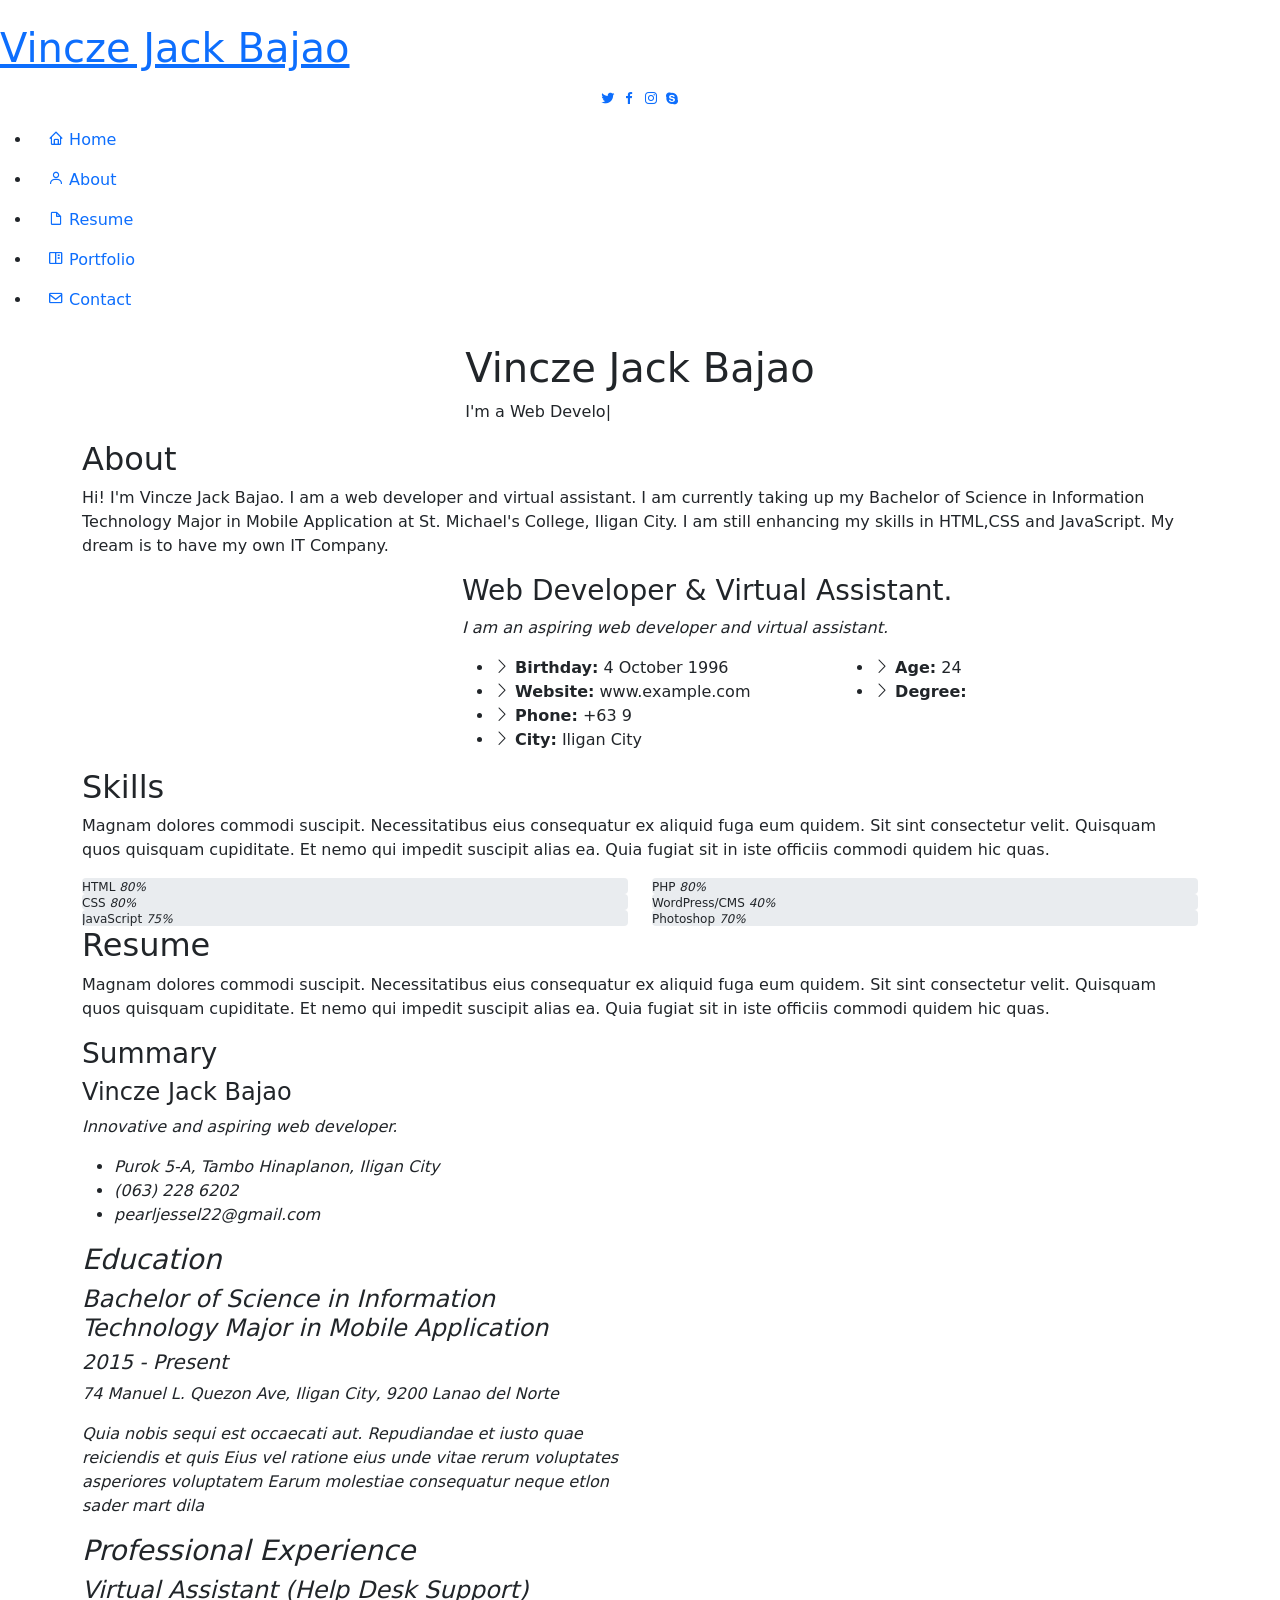
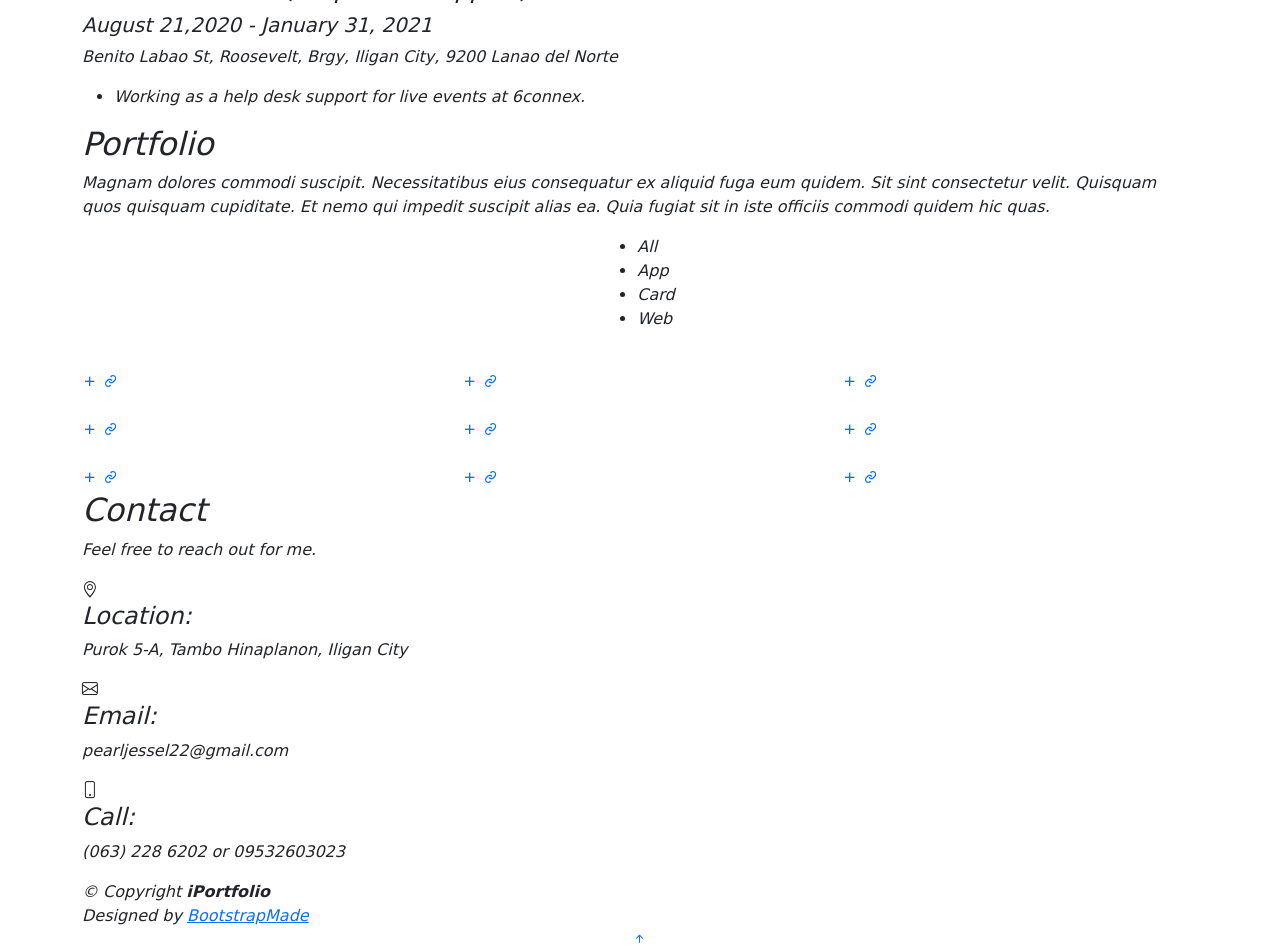
==== index.html @ 60248da9 "portfolio" ====
<!DOCTYPE html>
<html lang="en">

<head>
  <meta charset="utf-8">
  <meta content="width=device-width, initial-scale=1.0" name="viewport">

  <title>iPortfolio Bootstrap Template - Index</title>
  <meta content="" name="description">
  <meta content="" name="keywords">

  <!-- Favicons -->
  <link href="assets/img/favicon.png" rel="icon">
  <link href="assets/img/apple-touch-icon.png" rel="apple-touch-icon">

  <!-- Google Fonts -->
  <link href="https://fonts.googleapis.com/css?family=Open+Sans:300,300i,400,400i,600,600i,700,700i|Raleway:300,300i,400,400i,500,500i,600,600i,700,700i|Poppins:300,300i,400,400i,500,500i,600,600i,700,700i" rel="stylesheet">

  <!-- Vendor CSS Files -->
  <link href="assets/vendor/aos/aos.css" rel="stylesheet">
  <link href="assets/vendor/bootstrap/css/bootstrap.min.css" rel="stylesheet">
  <link href="assets/vendor/bootstrap-icons/bootstrap-icons.css" rel="stylesheet">
  <link href="assets/vendor/boxicons/css/boxicons.min.css" rel="stylesheet">
  <link href="assets/vendor/glightbox/css/glightbox.min.css" rel="stylesheet">
  <link href="assets/vendor/swiper/swiper-bundle.min.css" rel="stylesheet">

  <!-- Template Main CSS File -->
  <link href="assets/css/style.css" rel="stylesheet">

  <!-- =======================================================
  * Template Name: iPortfolio - v3.3.0
  * Template URL: https://bootstrapmade.com/iportfolio-bootstrap-portfolio-websites-template/
  * Author: BootstrapMade.com
  * License: https://bootstrapmade.com/license/
  ======================================================== -->
</head>

<body>

  <!-- ======= Mobile nav toggle button ======= -->
  <i class="bi bi-list mobile-nav-toggle d-xl-none"></i>

  <!-- ======= Header ======= -->
  <header id="header">
    <div class="d-flex flex-column">

      <div class="profile">
        <img src="assets/img/profile-img1.png" alt="" class="img-fluid rounded-circle">
        <h1 class="text-light"><a href="index.html">Vincze Jack Bajao</a></h1>
        <div class="social-links mt-3 text-center">
          <a href="#" class="twitter"><i class="bx bxl-twitter"></i></a>
          <a href="#" class="facebook"><i class="bx bxl-facebook"></i></a>
          <a href="#" class="instagram"><i class="bx bxl-instagram"></i></a>
          <a href="#" class="google-plus"><i class="bx bxl-skype"></i></a>
        </div>
      </div>

      <nav id="navbar" class="nav-menu navbar">
        <ul>
          <li><a href="#hero" class="nav-link scrollto active"><i class="bx bx-home"></i> <span>Home</span></a></li>
          <li><a href="#about" class="nav-link scrollto"><i class="bx bx-user"></i> <span>About</span></a></li>
          <li><a href="#resume" class="nav-link scrollto"><i class="bx bx-file-blank"></i> <span>Resume</span></a></li>
          <li><a href="#portfolio" class="nav-link scrollto"><i class="bx bx-book-content"></i> <span>Portfolio</span></a></li>
          <li><a href="#contact" class="nav-link scrollto"><i class="bx bx-envelope"></i> <span>Contact</span></a></li>
        </ul>
      </nav><!-- .nav-menu -->
    </div>
  </header><!-- End Header -->

  <!-- ======= Hero Section ======= -->
  <section id="hero" class="d-flex flex-column justify-content-center align-items-center">
    <div class="hero-container" data-aos="fade-in">
      <h1>Vincze Jack Bajao</h1>
      <p>I'm a <span class="typed" data-typed-items="Web Developer, Virtual Assistant"></span></p>
    </div>
  </section><!-- End Hero -->

  <main id="main">

    <!-- ======= About Section ======= -->
    <section id="about" class="about">
      <div class="container">

        <div class="section-title">
          <h2>About</h2>
          <p> Hi! I'm Vincze Jack Bajao. I am a web developer and virtual assistant. I am currently taking up my Bachelor of Science in Information Technology Major in Mobile Application at St. Michael's College, Iligan City. I am still enhancing my skills in HTML,CSS and JavaScript. My dream is to have my own IT Company.</p>
        </div>

        <div class="row">
          <div class="col-lg-4" data-aos="fade-right">
            <img src="assets/img/profile-img.jpg" class="img-fluid" alt="">
          </div>
          <div class="col-lg-8 pt-4 pt-lg-0 content" data-aos="fade-left">
            <h3>Web Developer &amp; Virtual Assistant.</h3>
            <p class="fst-italic">
              I am an aspiring web developer and virtual assistant.
            </p>
            <div class="row">
              <div class="col-lg-6">
                <ul>
                  <li><i class="bi bi-chevron-right"></i> <strong>Birthday:</strong> <span>4 October 1996</span></li>
                  <li><i class="bi bi-chevron-right"></i> <strong>Website:</strong> <span>www.example.com</span></li>
                  <li><i class="bi bi-chevron-right"></i> <strong>Phone:</strong> <span>+63 9</span></li>
                  <li><i class="bi bi-chevron-right"></i> <strong>City:</strong> <span>Iligan City</span></li>
                </ul>
              </div>
              <div class="col-lg-6">
                <ul>
                  <li><i class="bi bi-chevron-right"></i> <strong>Age:</strong> <span>24</span></li>
                  <li><i class="bi bi-chevron-right"></i> <strong>Degree:</strong> <span></span></li>
                </ul>
              </div>
        </div>

      </div>
    </section><!-- End About Section -->

    <!-- ======= Skills Section ======= -->
    <section id="skills" class="skills section-bg">
      <div class="container">

        <div class="section-title">
          <h2>Skills</h2>
          <p>Magnam dolores commodi suscipit. Necessitatibus eius consequatur ex aliquid fuga eum quidem. Sit sint consectetur velit. Quisquam quos quisquam cupiditate. Et nemo qui impedit suscipit alias ea. Quia fugiat sit in iste officiis commodi quidem hic quas.</p>
        </div>

        <div class="row skills-content">

          <div class="col-lg-6" data-aos="fade-up">

            <div class="progress">
              <span class="skill">HTML <i class="val">80%</i></span>
              <div class="progress-bar-wrap">
                <div class="progress-bar" role="progressbar" aria-valuenow="80" aria-valuemin="0" aria-valuemax="100"></div>
              </div>
            </div>

            <div class="progress">
              <span class="skill">CSS <i class="val">80%</i></span>
              <div class="progress-bar-wrap">
                <div class="progress-bar" role="progressbar" aria-valuenow="80" aria-valuemin="0" aria-valuemax="100"></div>
              </div>
            </div>

            <div class="progress">
              <span class="skill">JavaScript <i class="val">75%</i></span>
              <div class="progress-bar-wrap">
                <div class="progress-bar" role="progressbar" aria-valuenow="75" aria-valuemin="0" aria-valuemax="100"></div>
              </div>
            </div>

          </div>

          <div class="col-lg-6" data-aos="fade-up" data-aos-delay="100">

            <div class="progress">
              <span class="skill">PHP <i class="val">80%</i></span>
              <div class="progress-bar-wrap">
                <div class="progress-bar" role="progressbar" aria-valuenow="80" aria-valuemin="0" aria-valuemax="100"></div>
              </div>
            </div>

            <div class="progress">
              <span class="skill">WordPress/CMS <i class="val">40%</i></span>
              <div class="progress-bar-wrap">
                <div class="progress-bar" role="progressbar" aria-valuenow="40" aria-valuemin="0" aria-valuemax="100"></div>
              </div>
            </div>

            <div class="progress">
              <span class="skill">Photoshop <i class="val">70%</i></span>
              <div class="progress-bar-wrap">
                <div class="progress-bar" role="progressbar" aria-valuenow="70" aria-valuemin="0" aria-valuemax="100"></div>
              </div>
            </div>

          </div>

        </div>

      </div>
    </section><!-- End Skills Section -->

    <!-- ======= Resume Section ======= -->
    <section id="resume" class="resume">
      <div class="container">

        <div class="section-title">
          <h2>Resume</h2>
          <p>Magnam dolores commodi suscipit. Necessitatibus eius consequatur ex aliquid fuga eum quidem. Sit sint consectetur velit. Quisquam quos quisquam cupiditate. Et nemo qui impedit suscipit alias ea. Quia fugiat sit in iste officiis commodi quidem hic quas.</p>
        </div>

        <div class="row">
          <div class="col-lg-6" data-aos="fade-up">
            <h3 class="resume-title">Summary</h3>
            <div class="resume-item pb-0">
              <h4>Vincze Jack Bajao</h4>
              <p><em>Innovative and aspiring web developer.</p>
              <ul>
                <li>Purok 5-A, Tambo Hinaplanon, Iligan City</li>
                <li>(063) 228 6202</li>
                <li>pearljessel22@gmail.com</li>
              </ul>
            </div>

            <h3 class="resume-title">Education</h3>
            <div class="resume-item">
              <h4>Bachelor of Science in Information Technology Major in Mobile Application</h4>
              <h5>2015 - Present</h5>
              <p><em>74 Manuel L. Quezon Ave, Iligan City, 9200 Lanao del Norte</em></p>
              <p>Quia nobis sequi est occaecati aut. Repudiandae et iusto quae reiciendis et quis Eius vel ratione eius unde vitae rerum voluptates asperiores voluptatem Earum molestiae consequatur neque etlon sader mart dila</p>
            </div>
          </div>
          <div class="col-lg-6" data-aos="fade-up" data-aos-delay="100">
            <h3 class="resume-title">Professional Experience</h3>
            <div class="resume-item">
              <h4>Virtual Assistant (Help Desk Support)</h4>
              <h5>August 21,2020 - January 31, 2021</h5>
              <p><em>Benito Labao St, Roosevelt, Brgy, Iligan City, 9200 Lanao del Norte</em></p>
              <ul>
                <li>Working as a help desk support for live events at 6connex.</li>
                
              </ul>
            </div>
          </div>
        </div>

      </div>
    </section><!-- End Resume Section -->

    <!-- ======= Portfolio Section ======= -->
    <section id="portfolio" class="portfolio section-bg">
      <div class="container">

        <div class="section-title">
          <h2>Portfolio</h2>
          <p>Magnam dolores commodi suscipit. Necessitatibus eius consequatur ex aliquid fuga eum quidem. Sit sint consectetur velit. Quisquam quos quisquam cupiditate. Et nemo qui impedit suscipit alias ea. Quia fugiat sit in iste officiis commodi quidem hic quas.</p>
        </div>

        <div class="row" data-aos="fade-up">
          <div class="col-lg-12 d-flex justify-content-center">
            <ul id="portfolio-flters">
              <li data-filter="*" class="filter-active">All</li>
              <li data-filter=".filter-app">App</li>
              <li data-filter=".filter-card">Card</li>
              <li data-filter=".filter-web">Web</li>
            </ul>
          </div>
        </div>

        <div class="row portfolio-container" data-aos="fade-up" data-aos-delay="100">

          <div class="col-lg-4 col-md-6 portfolio-item filter-app">
            <div class="portfolio-wrap">
              <img src="assets/img/portfolio/portfolio-1.jpg" class="img-fluid" alt="">
              <div class="portfolio-links">
                <a href="assets/img/portfolio/portfolio-1.jpg" data-gallery="portfolioGallery" class="portfolio-lightbox" title="App 1"><i class="bx bx-plus"></i></a>
                <a href="portfolio-details.html" title="More Details"><i class="bx bx-link"></i></a>
              </div>
            </div>
          </div>

          <div class="col-lg-4 col-md-6 portfolio-item filter-web">
            <div class="portfolio-wrap">
              <img src="assets/img/portfolio/portfolio-2.jpg" class="img-fluid" alt="">
              <div class="portfolio-links">
                <a href="assets/img/portfolio/portfolio-2.jpg" data-gallery="portfolioGallery" class="portfolio-lightbox" title="Web 3"><i class="bx bx-plus"></i></a>
                <a href="portfolio-details.html" title="More Details"><i class="bx bx-link"></i></a>
              </div>
            </div>
          </div>

          <div class="col-lg-4 col-md-6 portfolio-item filter-app">
            <div class="portfolio-wrap">
              <img src="assets/img/portfolio/portfolio-3.jpg" class="img-fluid" alt="">
              <div class="portfolio-links">
                <a href="assets/img/portfolio/portfolio-3.jpg" data-gallery="portfolioGallery" class="portfolio-lightbox" title="App 2"><i class="bx bx-plus"></i></a>
                <a href="portfolio-details.html" title="More Details"><i class="bx bx-link"></i></a>
              </div>
            </div>
          </div>

          <div class="col-lg-4 col-md-6 portfolio-item filter-card">
            <div class="portfolio-wrap">
              <img src="assets/img/portfolio/portfolio-4.jpg" class="img-fluid" alt="">
              <div class="portfolio-links">
                <a href="assets/img/portfolio/portfolio-4.jpg" data-gallery="portfolioGallery" class="portfolio-lightbox" title="Card 2"><i class="bx bx-plus"></i></a>
                <a href="portfolio-details.html" title="More Details"><i class="bx bx-link"></i></a>
              </div>
            </div>
          </div>

          <div class="col-lg-4 col-md-6 portfolio-item filter-web">
            <div class="portfolio-wrap">
              <img src="assets/img/portfolio/portfolio-5.jpg" class="img-fluid" alt="">
              <div class="portfolio-links">
                <a href="assets/img/portfolio/portfolio-5.jpg" data-gallery="portfolioGallery" class="portfolio-lightbox" title="Web 2"><i class="bx bx-plus"></i></a>
                <a href="portfolio-details.html" title="More Details"><i class="bx bx-link"></i></a>
              </div>
            </div>
          </div>

          <div class="col-lg-4 col-md-6 portfolio-item filter-app">
            <div class="portfolio-wrap">
              <img src="assets/img/portfolio/portfolio-6.jpg" class="img-fluid" alt="">
              <div class="portfolio-links">
                <a href="assets/img/portfolio/portfolio-6.jpg" data-gallery="portfolioGallery" class="portfolio-lightbox" title="App 3"><i class="bx bx-plus"></i></a>
                <a href="portfolio-details.html" title="More Details"><i class="bx bx-link"></i></a>
              </div>
            </div>
          </div>

          <div class="col-lg-4 col-md-6 portfolio-item filter-card">
            <div class="portfolio-wrap">
              <img src="assets/img/portfolio/portfolio-7.jpg" class="img-fluid" alt="">
              <div class="portfolio-links">
                <a href="assets/img/portfolio/portfolio-7.jpg" data-gallery="portfolioGallery" class="portfolio-lightbox" title="Card 1"><i class="bx bx-plus"></i></a>
                <a href="portfolio-details.html" title="More Details"><i class="bx bx-link"></i></a>
              </div>
            </div>
          </div>

          <div class="col-lg-4 col-md-6 portfolio-item filter-card">
            <div class="portfolio-wrap">
              <img src="assets/img/portfolio/portfolio-8.jpg" class="img-fluid" alt="">
              <div class="portfolio-links">
                <a href="assets/img/portfolio/portfolio-8.jpg" data-gallery="portfolioGallery" class="portfolio-lightbox" title="Card 3"><i class="bx bx-plus"></i></a>
                <a href="portfolio-details.html" title="More Details"><i class="bx bx-link"></i></a>
              </div>
            </div>
          </div>

          <div class="col-lg-4 col-md-6 portfolio-item filter-web">
            <div class="portfolio-wrap">
              <img src="assets/img/portfolio/portfolio-9.jpg" class="img-fluid" alt="">
              <div class="portfolio-links">
                <a href="assets/img/portfolio/portfolio-9.jpg" data-gallery="portfolioGallery" class="portfolio-lightbox" title="Web 3"><i class="bx bx-plus"></i></a>
                <a href="portfolio-details.html" title="More Details"><i class="bx bx-link"></i></a>
              </div>
            </div>
          </div>

        </div>

      </div>
    </section><!-- End Portfolio Section -->

    <!-- ======= Contact Section ======= -->
    <section id="contact" class="contact">
      <div class="container">

        <div class="section-title">
          <h2>Contact</h2>
          <p>Feel free to reach out for me.</p>
        </div>

        <div class="row" data-aos="fade-in">

          <div class="col-lg-5 d-flex align-items-stretch">
            <div class="info">
              <div class="address">
                <i class="bi bi-geo-alt"></i>
                <h4>Location:</h4>
                <p>Purok 5-A, Tambo Hinaplanon, Iligan City</p>
              </div>

              <div class="email">
                <i class="bi bi-envelope"></i>
                <h4>Email:</h4>
                <p>pearljessel22@gmail.com</p>
              </div>

              <div class="phone">
                <i class="bi bi-phone"></i>
                <h4>Call:</h4>
                <p>(063) 228 6202 or 09532603023</p>
              </div>


        </div>

      </div>
    </section><!-- End Contact Section -->

  </main><!-- End #main -->

  <!-- ======= Footer ======= -->
  <footer id="footer">
    <div class="container">
      <div class="copyright">
        &copy; Copyright <strong><span>iPortfolio</span></strong>
      </div>
      <div class="credits">
        <!-- All the links in the footer should remain intact. -->
        <!-- You can delete the links only if you purchased the pro version. -->
        <!-- Licensing information: https://bootstrapmade.com/license/ -->
        <!-- Purchase the pro version with working PHP/AJAX contact form: https://bootstrapmade.com/iportfolio-bootstrap-portfolio-websites-template/ -->
        Designed by <a href="https://bootstrapmade.com/">BootstrapMade</a>
      </div>
    </div>
  </footer><!-- End  Footer -->

  <a href="#" class="back-to-top d-flex align-items-center justify-content-center"><i class="bi bi-arrow-up-short"></i></a>

  <!-- Vendor JS Files -->
  <script src="assets/vendor/aos/aos.js"></script>
  <script src="assets/vendor/bootstrap/js/bootstrap.bundle.min.js"></script>
  <script src="assets/vendor/glightbox/js/glightbox.min.js"></script>
  <script src="assets/vendor/isotope-layout/isotope.pkgd.min.js"></script>
  <script src="assets/vendor/php-email-form/validate.js"></script>
  <script src="assets/vendor/purecounter/purecounter.js"></script>
  <script src="assets/vendor/swiper/swiper-bundle.min.js"></script>
  <script src="assets/vendor/typed.js/typed.min.js"></script>
  <script src="assets/vendor/waypoints/noframework.waypoints.js"></script>

  <!-- Template Main JS File -->
  <script src="assets/js/main.js"></script>

</body>

</html>
---- assets/css/style.css ----
/**
* Template Name: iPortfolio - v3.3.0
* Template URL: https://bootstrapmade.com/iportfolio-bootstrap-portfolio-websites-template/
* Author: BootstrapMade.com
* License: https://bootstrapmade.com/license/
*/

/*--------------------------------------------------------------
# General
--------------------------------------------------------------*/
body {
  font-family: "Open Sans", sans-serif;
  color: #272829;
}

a {
  color: #149ddd;
  text-decoration: none;
}

a:hover {
  color: #37b3ed;
  text-decoration: none;
}

h1, h2, h3, h4, h5, h6 {
  font-family: "Raleway", sans-serif;
}

/*--------------------------------------------------------------
# Back to top button
--------------------------------------------------------------*/
.back-to-top {
  position: fixed;
  visibility: hidden;
  opacity: 0;
  right: 15px;
  bottom: 15px;
  z-index: 996;
  background: #149ddd;
  width: 40px;
  height: 40px;
  border-radius: 50px;
  transition: all 0.4s;
}

.back-to-top i {
  font-size: 28px;
  color: #fff;
  line-height: 0;
}

.back-to-top:hover {
  background: #2eafec;
  color: #fff;
}

.back-to-top.active {
  visibility: visible;
  opacity: 1;
}

/*--------------------------------------------------------------
# Header
--------------------------------------------------------------*/
#header {
  position: fixed;
  top: 0;
  left: 0;
  bottom: 0;
  width: 300px;
  transition: all ease-in-out 0.5s;
  z-index: 9997;
  transition: all 0.5s;
  padding: 0 15px;
  background: #040b14;
  overflow-y: auto;
}

#header .profile img {
  margin: 15px auto;
  display: block;
  width: 120px;
  border: 8px solid #2c2f3f;
}

#header .profile h1 {
  font-size: 24px;
  margin: 0;
  padding: 0;
  font-weight: 600;
  -moz-text-align-last: center;
  text-align-last: center;
  font-family: "Poppins", sans-serif;
}

#header .profile h1 a, #header .profile h1 a:hover {
  color: #fff;
  text-decoration: none;
}

#header .profile .social-links a {
  font-size: 18px;
  display: inline-block;
  background: #212431;
  color: #fff;
  line-height: 1;
  padding: 8px 0;
  margin-right: 4px;
  border-radius: 50%;
  text-align: center;
  width: 36px;
  height: 36px;
  transition: 0.3s;
}

#header .profile .social-links a:hover {
  background: #149ddd;
  color: #fff;
  text-decoration: none;
}

#main {
  margin-left: 300px;
}

@media (max-width: 1199px) {
  #header {
    left: -300px;
  }
  #main {
    margin-left: 0;
  }
}

/*--------------------------------------------------------------
# Navigation Menu
--------------------------------------------------------------*/
/* Desktop Navigation */
.nav-menu {
  padding: 30px 0 0 0;
}

.nav-menu * {
  margin: 0;
  padding: 0;
  list-style: none;
}

.nav-menu > ul > li {
  position: relative;
  white-space: nowrap;
}

.nav-menu a, .nav-menu a:focus {
  display: flex;
  align-items: center;
  color: #a8a9b4;
  padding: 12px 15px;
  margin-bottom: 8px;
  transition: 0.3s;
  font-size: 15px;
}

.nav-menu a i, .nav-menu a:focus i {
  font-size: 24px;
  padding-right: 8px;
  color: #6f7180;
}

.nav-menu a:hover, .nav-menu .active, .nav-menu .active:focus, .nav-menu li:hover > a {
  text-decoration: none;
  color: #fff;
}

.nav-menu a:hover i, .nav-menu .active i, .nav-menu .active:focus i, .nav-menu li:hover > a i {
  color: #149ddd;
}

/* Mobile Navigation */
.mobile-nav-toggle {
  position: fixed;
  right: 15px;
  top: 15px;
  z-index: 9998;
  border: 0;
  font-size: 24px;
  transition: all 0.4s;
  outline: none !important;
  background-color: #149ddd;
  color: #fff;
  width: 40px;
  height: 40px;
  display: inline-flex;
  align-items: center;
  justify-content: center;
  line-height: 0;
  border-radius: 50px;
  cursor: pointer;
}

.mobile-nav-active {
  overflow: hidden;
}

.mobile-nav-active #header {
  left: 0;
}

/*--------------------------------------------------------------
# Hero Section
--------------------------------------------------------------*/
#hero {
  width: 100%;
  height: 100vh;
  background: url("../img/hero-bg.jpg") top center;
  background-size: cover;
}

#hero:before {
  content: "";
  background: rgba(5, 13, 24, 0.3);
  position: absolute;
  bottom: 0;
  top: 0;
  left: 0;
  right: 0;
  z-index: 1;
}

#hero .hero-container {
  position: relative;
  z-index: 2;
  min-width: 300px;
}

#hero h1 {
  margin: 0 0 10px 0;
  font-size: 64px;
  font-weight: 700;
  line-height: 56px;
  color: #fff;
}

#hero p {
  color: #fff;
  margin-bottom: 50px;
  font-size: 26px;
  font-family: "Poppins", sans-serif;
}

#hero p span {
  color: #fff;
  padding-bottom: 4px;
  letter-spacing: 1px;
  border-bottom: 3px solid #149ddd;
}

@media (min-width: 1024px) {
  #hero {
    background-attachment: fixed;
  }
}

@media (max-width: 768px) {
  #hero h1 {
    font-size: 28px;
    line-height: 36px;
  }
  #hero h2 {
    font-size: 18px;
    line-height: 24px;
    margin-bottom: 30px;
  }
}

/*--------------------------------------------------------------
# Sections General
--------------------------------------------------------------*/
section {
  padding: 60px 0;
  overflow: hidden;
}

.section-bg {
  background: #f5f8fd;
}

.section-title {
  padding-bottom: 30px;
}

.section-title h2 {
  font-size: 32px;
  font-weight: bold;
  margin-bottom: 20px;
  padding-bottom: 20px;
  position: relative;
  color: #173b6c;
}

.section-title h2::after {
  content: '';
  position: absolute;
  display: block;
  width: 50px;
  height: 3px;
  background: #149ddd;
  bottom: 0;
  left: 0;
}

.section-title p {
  margin-bottom: 0;
}

/*--------------------------------------------------------------
# About
--------------------------------------------------------------*/
.about .content h3 {
  font-weight: 700;
  font-size: 26px;
  color: #173b6c;
}

.about .content ul {
  list-style: none;
  padding: 0;
}

.about .content ul li {
  margin-bottom: 20px;
  display: flex;
  align-items: center;
}

.about .content ul strong {
  margin-right: 10px;
}

.about .content ul i {
  font-size: 16px;
  margin-right: 5px;
  color: #149ddd;
  line-height: 0;
}

.about .content p:last-child {
  margin-bottom: 0;
}

/*--------------------------------------------------------------
# Facts
--------------------------------------------------------------*/
.facts {
  padding-bottom: 30px;
}

.facts .count-box {
  padding: 30px;
  width: 100%;
}

.facts .count-box i {
  display: block;
  font-size: 44px;
  color: #149ddd;
  float: left;
  line-height: 0;
}

.facts .count-box span {
  font-size: 48px;
  line-height: 40px;
  display: block;
  font-weight: 700;
  color: #050d18;
  margin-left: 60px;
}

.facts .count-box p {
  padding: 15px 0 0 0;
  margin: 0 0 0 60px;
  font-family: "Raleway", sans-serif;
  font-size: 14px;
  color: #122f57;
}

.facts .count-box a {
  font-weight: 600;
  display: block;
  margin-top: 20px;
  color: #122f57;
  font-size: 15px;
  font-family: "Poppins", sans-serif;
  transition: ease-in-out 0.3s;
}

.facts .count-box a:hover {
  color: #1f5297;
}

/*--------------------------------------------------------------
# Akills
--------------------------------------------------------------*/
.skills .progress {
  height: 60px;
  display: block;
  background: none;
  border-radius: 0;
}

.skills .progress .skill {
  padding: 0;
  margin: 0 0 6px 0;
  text-transform: uppercase;
  display: block;
  font-weight: 600;
  font-family: "Poppins", sans-serif;
  color: #050d18;
}

.skills .progress .skill .val {
  float: right;
  font-style: normal;
}

.skills .progress-bar-wrap {
  background: #dce8f8;
  height: 10px;
}

.skills .progress-bar {
  width: 1px;
  height: 10px;
  transition: .9s;
  background-color: #149ddd;
}

/*--------------------------------------------------------------
# Resume
--------------------------------------------------------------*/
.resume .resume-title {
  font-size: 26px;
  font-weight: 700;
  margin-top: 20px;
  margin-bottom: 20px;
  color: #050d18;
}

.resume .resume-item {
  padding: 0 0 20px 20px;
  margin-top: -2px;
  border-left: 2px solid #1f5297;
  position: relative;
}

.resume .resume-item h4 {
  line-height: 18px;
  font-size: 18px;
  font-weight: 600;
  text-transform: uppercase;
  font-family: "Poppins", sans-serif;
  color: #050d18;
  margin-bottom: 10px;
}

.resume .resume-item h5 {
  font-size: 16px;
  background: #e4edf9;
  padding: 5px 15px;
  display: inline-block;
  font-weight: 600;
  margin-bottom: 10px;
}

.resume .resume-item ul {
  padding-left: 20px;
}

.resume .resume-item ul li {
  padding-bottom: 10px;
}

.resume .resume-item:last-child {
  padding-bottom: 0;
}

.resume .resume-item::before {
  content: "";
  position: absolute;
  width: 16px;
  height: 16px;
  border-radius: 50px;
  left: -9px;
  top: 0;
  background: #fff;
  border: 2px solid #1f5297;
}

/*--------------------------------------------------------------
# Portfolio
--------------------------------------------------------------*/
.portfolio .portfolio-item {
  margin-bottom: 30px;
}

.portfolio #portfolio-flters {
  padding: 0;
  margin: 0 auto 35px auto;
  list-style: none;
  text-align: center;
  background: #fff;
  border-radius: 50px;
  padding: 2px 15px;
}

.portfolio #portfolio-flters li {
  cursor: pointer;
  display: inline-block;
  padding: 10px 15px 8px 15px;
  font-size: 14px;
  font-weight: 600;
  line-height: 1;
  text-transform: uppercase;
  color: #272829;
  margin-bottom: 5px;
  transition: all 0.3s ease-in-out;
}

.portfolio #portfolio-flters li:hover, .portfolio #portfolio-flters li.filter-active {
  color: #149ddd;
}

.portfolio #portfolio-flters li:last-child {
  margin-right: 0;
}

.portfolio .portfolio-wrap {
  transition: 0.3s;
  position: relative;
  overflow: hidden;
  z-index: 1;
}

.portfolio .portfolio-wrap::before {
  content: "";
  background: rgba(255, 255, 255, 0.5);
  position: absolute;
  left: 0;
  right: 0;
  top: 0;
  bottom: 0;
  transition: all ease-in-out 0.3s;
  z-index: 2;
  opacity: 0;
}

.portfolio .portfolio-wrap .portfolio-links {
  opacity: 1;
  left: 0;
  right: 0;
  bottom: -60px;
  z-index: 3;
  position: absolute;
  transition: all ease-in-out 0.3s;
  display: flex;
  justify-content: center;
}

.portfolio .portfolio-wrap .portfolio-links a {
  color: #fff;
  font-size: 28px;
  text-align: center;
  background: rgba(20, 157, 221, 0.75);
  transition: 0.3s;
  width: 50%;
}

.portfolio .portfolio-wrap .portfolio-links a:hover {
  background: rgba(20, 157, 221, 0.95);
}

.portfolio .portfolio-wrap .portfolio-links a + a {
  border-left: 1px solid #37b3ed;
}

.portfolio .portfolio-wrap:hover::before {
  top: 0;
  left: 0;
  right: 0;
  bottom: 0;
  opacity: 1;
}

.portfolio .portfolio-wrap:hover .portfolio-links {
  opacity: 1;
  bottom: 0;
}

/*--------------------------------------------------------------
# Portfolio Details
--------------------------------------------------------------*/
.portfolio-details {
  padding-top: 40px;
}

.portfolio-details .portfolio-details-slider img {
  width: 100%;
}

.portfolio-details .portfolio-details-slider .swiper-pagination {
  margin-top: 20px;
  position: relative;
}

.portfolio-details .portfolio-details-slider .swiper-pagination .swiper-pagination-bullet {
  width: 12px;
  height: 12px;
  background-color: #fff;
  opacity: 1;
  border: 1px solid #149ddd;
}

.portfolio-details .portfolio-details-slider .swiper-pagination .swiper-pagination-bullet-active {
  background-color: #149ddd;
}

.portfolio-details .portfolio-info {
  padding: 30px;
  box-shadow: 0px 0 30px rgba(5, 13, 24, 0.08);
}

.portfolio-details .portfolio-info h3 {
  font-size: 22px;
  font-weight: 700;
  margin-bottom: 20px;
  padding-bottom: 20px;
  border-bottom: 1px solid #eee;
}

.portfolio-details .portfolio-info ul {
  list-style: none;
  padding: 0;
  font-size: 15px;
}

.portfolio-details .portfolio-info ul li + li {
  margin-top: 10px;
}

.portfolio-details .portfolio-description {
  padding-top: 30px;
}

.portfolio-details .portfolio-description h2 {
  font-size: 26px;
  font-weight: 700;
  margin-bottom: 20px;
}

.portfolio-details .portfolio-description p {
  padding: 0;
}

/*--------------------------------------------------------------
# Services
--------------------------------------------------------------*/
.services .icon-box {
  margin-bottom: 20px;
}

.services .icon {
  float: left;
  display: flex;
  align-items: center;
  justify-content: center;
  width: 54px;
  height: 54px;
  background: #149ddd;
  border-radius: 50%;
  transition: 0.5s;
  border: 1px solid #149ddd;
}

.services .icon i {
  color: #fff;
  font-size: 24px;
  line-height: 0;
}

.services .icon-box:hover .icon {
  background: #fff;
}

.services .icon-box:hover .icon i {
  color: #149ddd;
}

.services .title {
  margin-left: 80px;
  font-weight: 700;
  margin-bottom: 15px;
  font-size: 18px;
}

.services .title a {
  color: #343a40;
}

.services .title a:hover {
  color: #149ddd;
}

.services .description {
  margin-left: 80px;
  line-height: 24px;
  font-size: 14px;
}

/*--------------------------------------------------------------
# Testimonials
--------------------------------------------------------------*/
.testimonials .testimonial-item {
  box-sizing: content-box;
  text-align: center;
  min-height: 320px;
}

.testimonials .testimonial-item .testimonial-img {
  width: 90px;
  border-radius: 50%;
  margin: 0 auto;
}

.testimonials .testimonial-item h3 {
  font-size: 18px;
  font-weight: bold;
  margin: 10px 0 5px 0;
  color: #111;
}

.testimonials .testimonial-item h4 {
  font-size: 14px;
  color: #999;
  margin: 0;
}

.testimonials .testimonial-item .quote-icon-left, .testimonials .testimonial-item .quote-icon-right {
  color: #c3e8fa;
  font-size: 26px;
}

.testimonials .testimonial-item .quote-icon-left {
  display: inline-block;
  left: -5px;
  position: relative;
}

.testimonials .testimonial-item .quote-icon-right {
  display: inline-block;
  right: -5px;
  position: relative;
  top: 10px;
}

.testimonials .testimonial-item p {
  font-style: italic;
  margin: 0 15px 15px 15px;
  padding: 20px;
  background: #fff;
  position: relative;
  margin-bottom: 35px;
  border-radius: 6px;
  box-shadow: 0px 2px 15px rgba(0, 0, 0, 0.1);
}

.testimonials .testimonial-item p::after {
  content: "";
  width: 0;
  height: 0;
  border-top: 20px solid #fff;
  border-right: 20px solid transparent;
  border-left: 20px solid transparent;
  position: absolute;
  bottom: -20px;
  left: calc(50% - 20px);
}

.testimonials .swiper-pagination {
  margin-top: 20px;
  position: relative;
}

.testimonials .swiper-pagination .swiper-pagination-bullet {
  width: 12px;
  height: 12px;
  background-color: #fff;
  opacity: 1;
  border: 1px solid #149ddd;
}

.testimonials .swiper-pagination .swiper-pagination-bullet-active {
  background-color: #149ddd;
}

/*--------------------------------------------------------------
# Contact
--------------------------------------------------------------*/
.contact {
  padding-bottom: 130px;
}

.contact .info {
  padding: 30px;
  background: #fff;
  width: 100%;
  box-shadow: 0 0 24px 0 rgba(0, 0, 0, 0.12);
}

.contact .info i {
  font-size: 20px;
  color: #149ddd;
  float: left;
  width: 44px;
  height: 44px;
  background: #dff3fc;
  display: flex;
  justify-content: center;
  align-items: center;
  border-radius: 50px;
  transition: all 0.3s ease-in-out;
}

.contact .info h4 {
  padding: 0 0 0 60px;
  font-size: 22px;
  font-weight: 600;
  margin-bottom: 5px;
  color: #050d18;
}

.contact .info p {
  padding: 0 0 10px 60px;
  margin-bottom: 20px;
  font-size: 14px;
  color: #173b6c;
}

.contact .info .email p {
  padding-top: 5px;
}

.contact .info .social-links {
  padding-left: 60px;
}

.contact .info .social-links a {
  font-size: 18px;
  display: inline-block;
  background: #333;
  color: #fff;
  line-height: 1;
  padding: 8px 0;
  border-radius: 50%;
  text-align: center;
  width: 36px;
  height: 36px;
  transition: 0.3s;
  margin-right: 10px;
}

.contact .info .social-links a:hover {
  background: #149ddd;
  color: #fff;
}

.contact .info .email:hover i, .contact .info .address:hover i, .contact .info .phone:hover i {
  background: #149ddd;
  color: #fff;
}

.contact .php-email-form {
  width: 100%;
  padding: 30px;
  background: #fff;
  box-shadow: 0 0 24px 0 rgba(0, 0, 0, 0.12);
}

.contact .php-email-form .form-group {
  padding-bottom: 8px;
}

.contact .php-email-form .validate {
  display: none;
  color: red;
  margin: 0 0 15px 0;
  font-weight: 400;
  font-size: 13px;
}

.contact .php-email-form .error-message {
  display: none;
  color: #fff;
  background: #ed3c0d;
  text-align: left;
  padding: 15px;
  font-weight: 600;
}

.contact .php-email-form .error-message br + br {
  margin-top: 25px;
}

.contact .php-email-form .sent-message {
  display: none;
  color: #fff;
  background: #18d26e;
  text-align: center;
  padding: 15px;
  font-weight: 600;
}

.contact .php-email-form .loading {
  display: none;
  background: #fff;
  text-align: center;
  padding: 15px;
}

.contact .php-email-form .loading:before {
  content: "";
  display: inline-block;
  border-radius: 50%;
  width: 24px;
  height: 24px;
  margin: 0 10px -6px 0;
  border: 3px solid #18d26e;
  border-top-color: #eee;
  -webkit-animation: animate-loading 1s linear infinite;
  animation: animate-loading 1s linear infinite;
}

.contact .php-email-form .form-group {
  margin-bottom: 15px;
}

.contact .php-email-form label {
  padding-bottom: 8px;
}

.contact .php-email-form input, .contact .php-email-form textarea {
  border-radius: 0;
  box-shadow: none;
  font-size: 14px;
}

.contact .php-email-form input {
  height: 44px;
}

.contact .php-email-form textarea {
  padding: 10px 15px;
}

.contact .php-email-form button[type="submit"] {
  background: #149ddd;
  border: 0;
  padding: 10px 24px;
  color: #fff;
  transition: 0.4s;
  border-radius: 4px;
}

.contact .php-email-form button[type="submit"]:hover {
  background: #37b3ed;
}

@-webkit-keyframes animate-loading {
  0% {
    transform: rotate(0deg);
  }
  100% {
    transform: rotate(360deg);
  }
}

@keyframes animate-loading {
  0% {
    transform: rotate(0deg);
  }
  100% {
    transform: rotate(360deg);
  }
}

/*--------------------------------------------------------------
# Breadcrumbs
--------------------------------------------------------------*/
.breadcrumbs {
  padding: 20px 0;
  background: #f9f9f9;
}

.breadcrumbs h2 {
  font-size: 26px;
  font-weight: 300;
}

.breadcrumbs ol {
  display: flex;
  flex-wrap: wrap;
  list-style: none;
  padding: 0;
  margin: 0;
  font-size: 15px;
}

.breadcrumbs ol li + li {
  padding-left: 10px;
}

.breadcrumbs ol li + li::before {
  display: inline-block;
  padding-right: 10px;
  color: #0e2442;
  content: "/";
}

@media (max-width: 768px) {
  .breadcrumbs .d-flex {
    display: block !important;
  }
  .breadcrumbs ol {
    display: block;
  }
  .breadcrumbs ol li {
    display: inline-block;
  }
}

/*--------------------------------------------------------------
# Footer
--------------------------------------------------------------*/
#footer {
  padding: 15px;
  color: #f4f6fd;
  font-size: 14px;
  position: fixed;
  left: 0;
  bottom: 0;
  width: 300px;
  z-index: 9999;
  background: #040b14;
}

#footer .copyright {
  text-align: center;
}

#footer .credits {
  padding-top: 5px;
  text-align: center;
  font-size: 13px;
  color: #eaebf0;
}

@media (max-width: 1199px) {
  #footer {
    position: static;
    width: auto;
    padding-right: 20px 15px;
  }
}
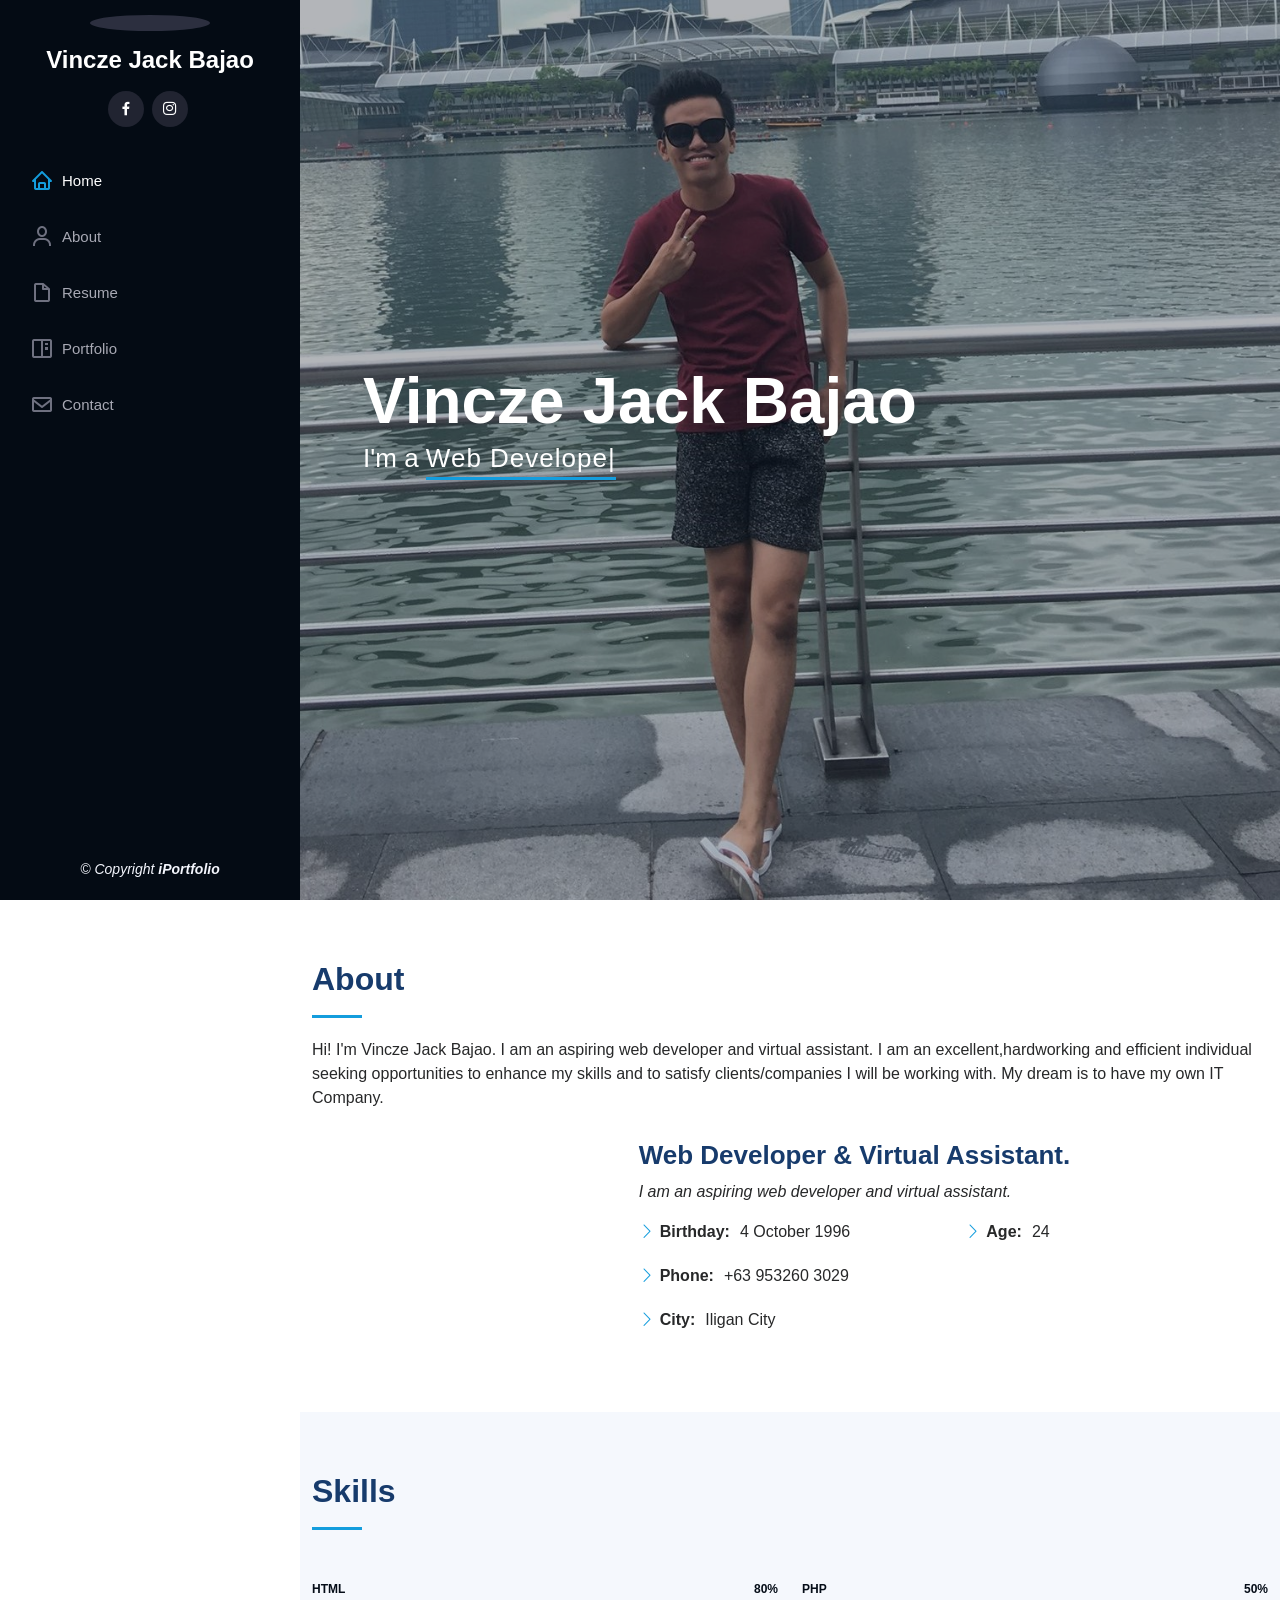
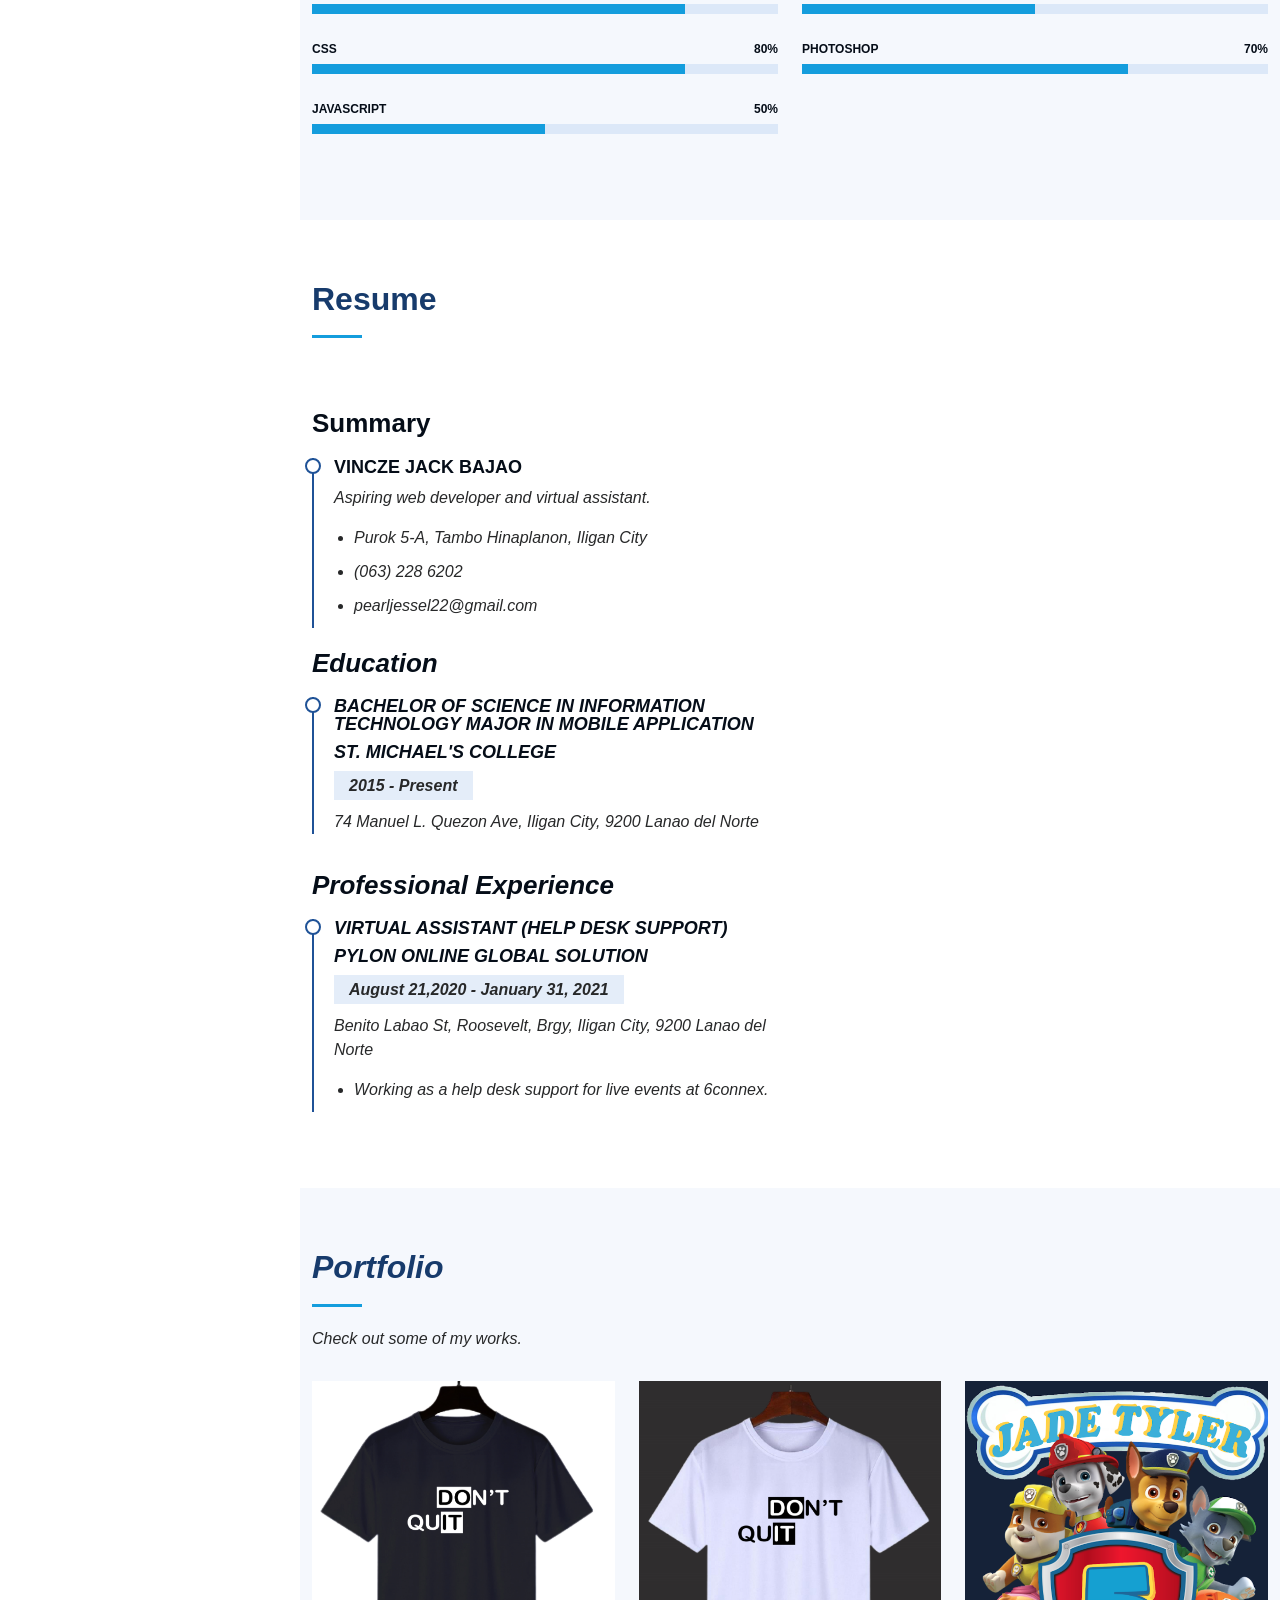
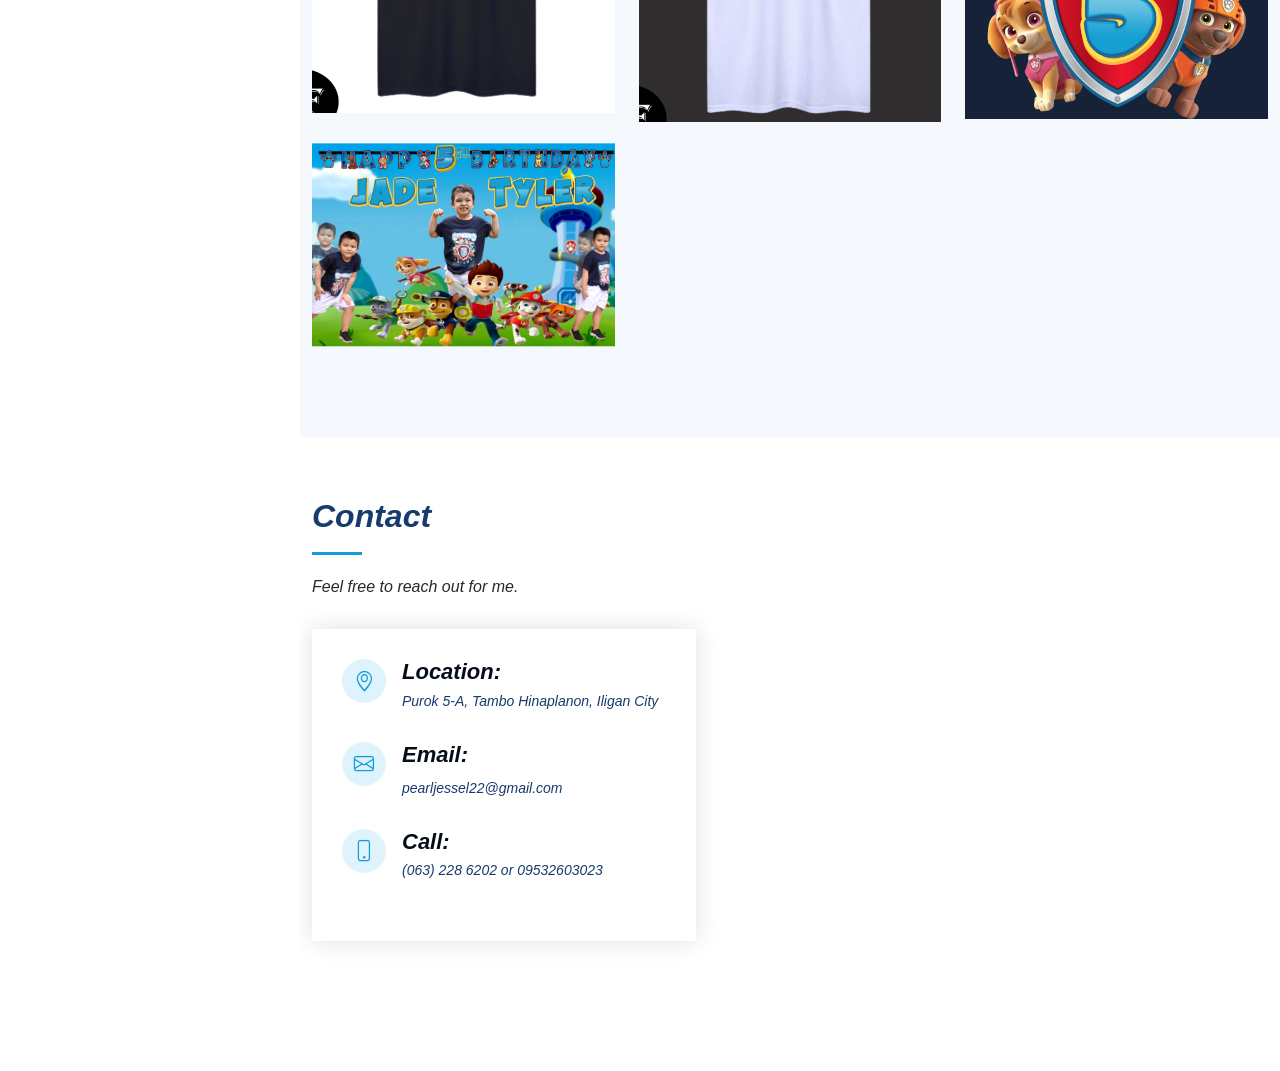
==== commit a8b8f4d5: "img" ====
--- a/index.html
+++ b/index.html
@@ -5,12 +5,11 @@
   <meta charset="utf-8">
   <meta content="width=device-width, initial-scale=1.0" name="viewport">
 
-  <title>iPortfolio Bootstrap Template - Index</title>
+  <title>My Portfolio</title>
   <meta content="" name="description">
   <meta content="" name="keywords">
 
   <!-- Favicons -->
-  <link href="assets/img/favicon.png" rel="icon">
   <link href="assets/img/apple-touch-icon.png" rel="apple-touch-icon">
 
   <!-- Google Fonts -->
@@ -48,10 +47,8 @@
         <img src="assets/img/profile-img1.png" alt="" class="img-fluid rounded-circle">
         <h1 class="text-light"><a href="index.html">Vincze Jack Bajao</a></h1>
         <div class="social-links mt-3 text-center">
-          <a href="#" class="twitter"><i class="bx bxl-twitter"></i></a>
-          <a href="#" class="facebook"><i class="bx bxl-facebook"></i></a>
-          <a href="#" class="instagram"><i class="bx bxl-instagram"></i></a>
-          <a href="#" class="google-plus"><i class="bx bxl-skype"></i></a>
+          <a href="https://www.facebook.com/arvincze007/  " class="facebook"><i class="bx bxl-facebook"></i></a>
+          <a href="https://www.instagram.com/jackandthebeanstalk4/" class="instagram"><i class="bx bxl-instagram"></i></a>
         </div>
       </div>
 
@@ -83,7 +80,7 @@
 
         <div class="section-title">
           <h2>About</h2>
-          <p> Hi! I'm Vincze Jack Bajao. I am a web developer and virtual assistant. I am currently taking up my Bachelor of Science in Information Technology Major in Mobile Application at St. Michael's College, Iligan City. I am still enhancing my skills in HTML,CSS and JavaScript. My dream is to have my own IT Company.</p>
+          <p> Hi! I'm Vincze Jack Bajao. I am an aspiring web developer and virtual assistant. I am an excellent,hardworking and efficient individual seeking opportunities to enhance my skills and to satisfy clients/companies I will be working with. My dream is to have my own IT Company.</p>
         </div>
 
         <div class="row">
@@ -99,15 +96,13 @@
               <div class="col-lg-6">
                 <ul>
                   <li><i class="bi bi-chevron-right"></i> <strong>Birthday:</strong> <span>4 October 1996</span></li>
-                  <li><i class="bi bi-chevron-right"></i> <strong>Website:</strong> <span>www.example.com</span></li>
-                  <li><i class="bi bi-chevron-right"></i> <strong>Phone:</strong> <span>+63 9</span></li>
+                  <li><i class="bi bi-chevron-right"></i> <strong>Phone:</strong> <span>+63 953260 3029</span></li>
                   <li><i class="bi bi-chevron-right"></i> <strong>City:</strong> <span>Iligan City</span></li>
                 </ul>
               </div>
               <div class="col-lg-6">
                 <ul>
                   <li><i class="bi bi-chevron-right"></i> <strong>Age:</strong> <span>24</span></li>
-                  <li><i class="bi bi-chevron-right"></i> <strong>Degree:</strong> <span></span></li>
                 </ul>
               </div>
         </div>
@@ -121,7 +116,6 @@
 
         <div class="section-title">
           <h2>Skills</h2>
-          <p>Magnam dolores commodi suscipit. Necessitatibus eius consequatur ex aliquid fuga eum quidem. Sit sint consectetur velit. Quisquam quos quisquam cupiditate. Et nemo qui impedit suscipit alias ea. Quia fugiat sit in iste officiis commodi quidem hic quas.</p>
         </div>
 
         <div class="row skills-content">
@@ -143,9 +137,9 @@
             </div>
 
             <div class="progress">
-              <span class="skill">JavaScript <i class="val">75%</i></span>
-              <div class="progress-bar-wrap">
-                <div class="progress-bar" role="progressbar" aria-valuenow="75" aria-valuemin="0" aria-valuemax="100"></div>
+              <span class="skill">JavaScript <i class="val">50%</i></span>
+              <div class="progress-bar-wrap">
+                <div class="progress-bar" role="progressbar" aria-valuenow="50" aria-valuemin="0" aria-valuemax="100"></div>
               </div>
             </div>
 
@@ -154,16 +148,9 @@
           <div class="col-lg-6" data-aos="fade-up" data-aos-delay="100">
 
             <div class="progress">
-              <span class="skill">PHP <i class="val">80%</i></span>
-              <div class="progress-bar-wrap">
-                <div class="progress-bar" role="progressbar" aria-valuenow="80" aria-valuemin="0" aria-valuemax="100"></div>
-              </div>
-            </div>
-
-            <div class="progress">
-              <span class="skill">WordPress/CMS <i class="val">40%</i></span>
-              <div class="progress-bar-wrap">
-                <div class="progress-bar" role="progressbar" aria-valuenow="40" aria-valuemin="0" aria-valuemax="100"></div>
+              <span class="skill">PHP <i class="val">50%</i></span>
+              <div class="progress-bar-wrap">
+                <div class="progress-bar" role="progressbar" aria-valuenow="50" aria-valuemin="0" aria-valuemax="100"></div>
               </div>
             </div>
 
@@ -187,7 +174,6 @@
 
         <div class="section-title">
           <h2>Resume</h2>
-          <p>Magnam dolores commodi suscipit. Necessitatibus eius consequatur ex aliquid fuga eum quidem. Sit sint consectetur velit. Quisquam quos quisquam cupiditate. Et nemo qui impedit suscipit alias ea. Quia fugiat sit in iste officiis commodi quidem hic quas.</p>
         </div>
 
         <div class="row">
@@ -195,7 +181,7 @@
             <h3 class="resume-title">Summary</h3>
             <div class="resume-item pb-0">
               <h4>Vincze Jack Bajao</h4>
-              <p><em>Innovative and aspiring web developer.</p>
+              <p><em>Aspiring web developer and virtual assistant.</p>
               <ul>
                 <li>Purok 5-A, Tambo Hinaplanon, Iligan City</li>
                 <li>(063) 228 6202</li>
@@ -206,15 +192,16 @@
             <h3 class="resume-title">Education</h3>
             <div class="resume-item">
               <h4>Bachelor of Science in Information Technology Major in Mobile Application</h4>
+              <h4>St. Michael's College</h4>
               <h5>2015 - Present</h5>
               <p><em>74 Manuel L. Quezon Ave, Iligan City, 9200 Lanao del Norte</em></p>
-              <p>Quia nobis sequi est occaecati aut. Repudiandae et iusto quae reiciendis et quis Eius vel ratione eius unde vitae rerum voluptates asperiores voluptatem Earum molestiae consequatur neque etlon sader mart dila</p>
             </div>
           </div>
           <div class="col-lg-6" data-aos="fade-up" data-aos-delay="100">
             <h3 class="resume-title">Professional Experience</h3>
             <div class="resume-item">
               <h4>Virtual Assistant (Help Desk Support)</h4>
+              <h4>Pylon Online Global Solution</h4>
               <h5>August 21,2020 - January 31, 2021</h5>
               <p><em>Benito Labao St, Roosevelt, Brgy, Iligan City, 9200 Lanao del Norte</em></p>
               <ul>
@@ -234,108 +221,44 @@
 
         <div class="section-title">
           <h2>Portfolio</h2>
-          <p>Magnam dolores commodi suscipit. Necessitatibus eius consequatur ex aliquid fuga eum quidem. Sit sint consectetur velit. Quisquam quos quisquam cupiditate. Et nemo qui impedit suscipit alias ea. Quia fugiat sit in iste officiis commodi quidem hic quas.</p>
-        </div>
-
-        <div class="row" data-aos="fade-up">
-          <div class="col-lg-12 d-flex justify-content-center">
-            <ul id="portfolio-flters">
-              <li data-filter="*" class="filter-active">All</li>
-              <li data-filter=".filter-app">App</li>
-              <li data-filter=".filter-card">Card</li>
-              <li data-filter=".filter-web">Web</li>
-            </ul>
-          </div>
+          <p>Check out some of my works.</p>
         </div>
 
         <div class="row portfolio-container" data-aos="fade-up" data-aos-delay="100">
 
           <div class="col-lg-4 col-md-6 portfolio-item filter-app">
             <div class="portfolio-wrap">
-              <img src="assets/img/portfolio/portfolio-1.jpg" class="img-fluid" alt="">
+              <img src="assets/img/portfolio/s1.png" class="img-fluid" alt="">
               <div class="portfolio-links">
-                <a href="assets/img/portfolio/portfolio-1.jpg" data-gallery="portfolioGallery" class="portfolio-lightbox" title="App 1"><i class="bx bx-plus"></i></a>
-                <a href="portfolio-details.html" title="More Details"><i class="bx bx-link"></i></a>
-              </div>
-            </div>
-          </div>
+                <a href="assets/img/portfolio/s1.png" data-gallery="portfolioGallery" class="portfolio-lightbox"><i class="bx bx-plus"></i></a>  
+              </div>
+            </div>
+          </div>
+
+          <div class="col-lg-4 col-md-6 portfolio-item filter-app">
+            <div class="portfolio-wrap">
+              <img src="assets/img/portfolio/s2.png" class="img-fluid" alt="">
+              <div class="portfolio-links">
+                <a href="assets/img/portfolio/s2.png" data-gallery="portfolioGallery" class="portfolio-lightbox"><i class="bx bx-plus"></i></a>  
+              </div>
+            </div>
+          </div>
+
 
           <div class="col-lg-4 col-md-6 portfolio-item filter-web">
             <div class="portfolio-wrap">
-              <img src="assets/img/portfolio/portfolio-2.jpg" class="img-fluid" alt="">
+              <img src="assets/img/portfolio/s3.png" class="img-fluid" alt="">
               <div class="portfolio-links">
-                <a href="assets/img/portfolio/portfolio-2.jpg" data-gallery="portfolioGallery" class="portfolio-lightbox" title="Web 3"><i class="bx bx-plus"></i></a>
-                <a href="portfolio-details.html" title="More Details"><i class="bx bx-link"></i></a>
+                <a href="assets/img/portfolio/s3.png" data-gallery="portfolioGallery" class="portfolio-lightbox"><i class="bx bx-plus"></i></a>
               </div>
             </div>
           </div>
 
           <div class="col-lg-4 col-md-6 portfolio-item filter-app">
             <div class="portfolio-wrap">
-              <img src="assets/img/portfolio/portfolio-3.jpg" class="img-fluid" alt="">
+              <img src="assets/img/portfolio/s4.png" class="img-fluid" alt="">
               <div class="portfolio-links">
-                <a href="assets/img/portfolio/portfolio-3.jpg" data-gallery="portfolioGallery" class="portfolio-lightbox" title="App 2"><i class="bx bx-plus"></i></a>
-                <a href="portfolio-details.html" title="More Details"><i class="bx bx-link"></i></a>
-              </div>
-            </div>
-          </div>
-
-          <div class="col-lg-4 col-md-6 portfolio-item filter-card">
-            <div class="portfolio-wrap">
-              <img src="assets/img/portfolio/portfolio-4.jpg" class="img-fluid" alt="">
-              <div class="portfolio-links">
-                <a href="assets/img/portfolio/portfolio-4.jpg" data-gallery="portfolioGallery" class="portfolio-lightbox" title="Card 2"><i class="bx bx-plus"></i></a>
-                <a href="portfolio-details.html" title="More Details"><i class="bx bx-link"></i></a>
-              </div>
-            </div>
-          </div>
-
-          <div class="col-lg-4 col-md-6 portfolio-item filter-web">
-            <div class="portfolio-wrap">
-              <img src="assets/img/portfolio/portfolio-5.jpg" class="img-fluid" alt="">
-              <div class="portfolio-links">
-                <a href="assets/img/portfolio/portfolio-5.jpg" data-gallery="portfolioGallery" class="portfolio-lightbox" title="Web 2"><i class="bx bx-plus"></i></a>
-                <a href="portfolio-details.html" title="More Details"><i class="bx bx-link"></i></a>
-              </div>
-            </div>
-          </div>
-
-          <div class="col-lg-4 col-md-6 portfolio-item filter-app">
-            <div class="portfolio-wrap">
-              <img src="assets/img/portfolio/portfolio-6.jpg" class="img-fluid" alt="">
-              <div class="portfolio-links">
-                <a href="assets/img/portfolio/portfolio-6.jpg" data-gallery="portfolioGallery" class="portfolio-lightbox" title="App 3"><i class="bx bx-plus"></i></a>
-                <a href="portfolio-details.html" title="More Details"><i class="bx bx-link"></i></a>
-              </div>
-            </div>
-          </div>
-
-          <div class="col-lg-4 col-md-6 portfolio-item filter-card">
-            <div class="portfolio-wrap">
-              <img src="assets/img/portfolio/portfolio-7.jpg" class="img-fluid" alt="">
-              <div class="portfolio-links">
-                <a href="assets/img/portfolio/portfolio-7.jpg" data-gallery="portfolioGallery" class="portfolio-lightbox" title="Card 1"><i class="bx bx-plus"></i></a>
-                <a href="portfolio-details.html" title="More Details"><i class="bx bx-link"></i></a>
-              </div>
-            </div>
-          </div>
-
-          <div class="col-lg-4 col-md-6 portfolio-item filter-card">
-            <div class="portfolio-wrap">
-              <img src="assets/img/portfolio/portfolio-8.jpg" class="img-fluid" alt="">
-              <div class="portfolio-links">
-                <a href="assets/img/portfolio/portfolio-8.jpg" data-gallery="portfolioGallery" class="portfolio-lightbox" title="Card 3"><i class="bx bx-plus"></i></a>
-                <a href="portfolio-details.html" title="More Details"><i class="bx bx-link"></i></a>
-              </div>
-            </div>
-          </div>
-
-          <div class="col-lg-4 col-md-6 portfolio-item filter-web">
-            <div class="portfolio-wrap">
-              <img src="assets/img/portfolio/portfolio-9.jpg" class="img-fluid" alt="">
-              <div class="portfolio-links">
-                <a href="assets/img/portfolio/portfolio-9.jpg" data-gallery="portfolioGallery" class="portfolio-lightbox" title="Web 3"><i class="bx bx-plus"></i></a>
-                <a href="portfolio-details.html" title="More Details"><i class="bx bx-link"></i></a>
+                <a href="assets/img/portfolio/s4.png" data-gallery="portfolioGallery" class="portfolio-lightbox"><i class="bx bx-plus"></i></a>
               </div>
             </div>
           </div>
@@ -395,7 +318,6 @@
         <!-- You can delete the links only if you purchased the pro version. -->
         <!-- Licensing information: https://bootstrapmade.com/license/ -->
         <!-- Purchase the pro version with working PHP/AJAX contact form: https://bootstrapmade.com/iportfolio-bootstrap-portfolio-websites-template/ -->
-        Designed by <a href="https://bootstrapmade.com/">BootstrapMade</a>
       </div>
     </div>
   </footer><!-- End  Footer -->
--- a/assets/css/style.css
+++ b/assets/css/style.css
@@ -501,6 +501,7 @@
 /*--------------------------------------------------------------
 # Portfolio
 --------------------------------------------------------------*/
+
 .portfolio .portfolio-item {
   margin-bottom: 30px;
 }
@@ -605,7 +606,7 @@
   padding-top: 40px;
 }
 
-.portfolio-details .portfolio-details-slider img {
+.portfolio-details .portfolio-details-slider img { 
   width: 100%;
 }
 
@@ -661,147 +662,6 @@
 
 .portfolio-details .portfolio-description p {
   padding: 0;
-}
-
-/*--------------------------------------------------------------
-# Services
---------------------------------------------------------------*/
-.services .icon-box {
-  margin-bottom: 20px;
-}
-
-.services .icon {
-  float: left;
-  display: flex;
-  align-items: center;
-  justify-content: center;
-  width: 54px;
-  height: 54px;
-  background: #149ddd;
-  border-radius: 50%;
-  transition: 0.5s;
-  border: 1px solid #149ddd;
-}
-
-.services .icon i {
-  color: #fff;
-  font-size: 24px;
-  line-height: 0;
-}
-
-.services .icon-box:hover .icon {
-  background: #fff;
-}
-
-.services .icon-box:hover .icon i {
-  color: #149ddd;
-}
-
-.services .title {
-  margin-left: 80px;
-  font-weight: 700;
-  margin-bottom: 15px;
-  font-size: 18px;
-}
-
-.services .title a {
-  color: #343a40;
-}
-
-.services .title a:hover {
-  color: #149ddd;
-}
-
-.services .description {
-  margin-left: 80px;
-  line-height: 24px;
-  font-size: 14px;
-}
-
-/*--------------------------------------------------------------
-# Testimonials
---------------------------------------------------------------*/
-.testimonials .testimonial-item {
-  box-sizing: content-box;
-  text-align: center;
-  min-height: 320px;
-}
-
-.testimonials .testimonial-item .testimonial-img {
-  width: 90px;
-  border-radius: 50%;
-  margin: 0 auto;
-}
-
-.testimonials .testimonial-item h3 {
-  font-size: 18px;
-  font-weight: bold;
-  margin: 10px 0 5px 0;
-  color: #111;
-}
-
-.testimonials .testimonial-item h4 {
-  font-size: 14px;
-  color: #999;
-  margin: 0;
-}
-
-.testimonials .testimonial-item .quote-icon-left, .testimonials .testimonial-item .quote-icon-right {
-  color: #c3e8fa;
-  font-size: 26px;
-}
-
-.testimonials .testimonial-item .quote-icon-left {
-  display: inline-block;
-  left: -5px;
-  position: relative;
-}
-
-.testimonials .testimonial-item .quote-icon-right {
-  display: inline-block;
-  right: -5px;
-  position: relative;
-  top: 10px;
-}
-
-.testimonials .testimonial-item p {
-  font-style: italic;
-  margin: 0 15px 15px 15px;
-  padding: 20px;
-  background: #fff;
-  position: relative;
-  margin-bottom: 35px;
-  border-radius: 6px;
-  box-shadow: 0px 2px 15px rgba(0, 0, 0, 0.1);
-}
-
-.testimonials .testimonial-item p::after {
-  content: "";
-  width: 0;
-  height: 0;
-  border-top: 20px solid #fff;
-  border-right: 20px solid transparent;
-  border-left: 20px solid transparent;
-  position: absolute;
-  bottom: -20px;
-  left: calc(50% - 20px);
-}
-
-.testimonials .swiper-pagination {
-  margin-top: 20px;
-  position: relative;
-}
-
-.testimonials .swiper-pagination .swiper-pagination-bullet {
-  width: 12px;
-  height: 12px;
-  background-color: #fff;
-  opacity: 1;
-  border: 1px solid #149ddd;
-}
-
-.testimonials .swiper-pagination .swiper-pagination-bullet-active {
-  background-color: #149ddd;
 }
 
 /*--------------------------------------------------------------
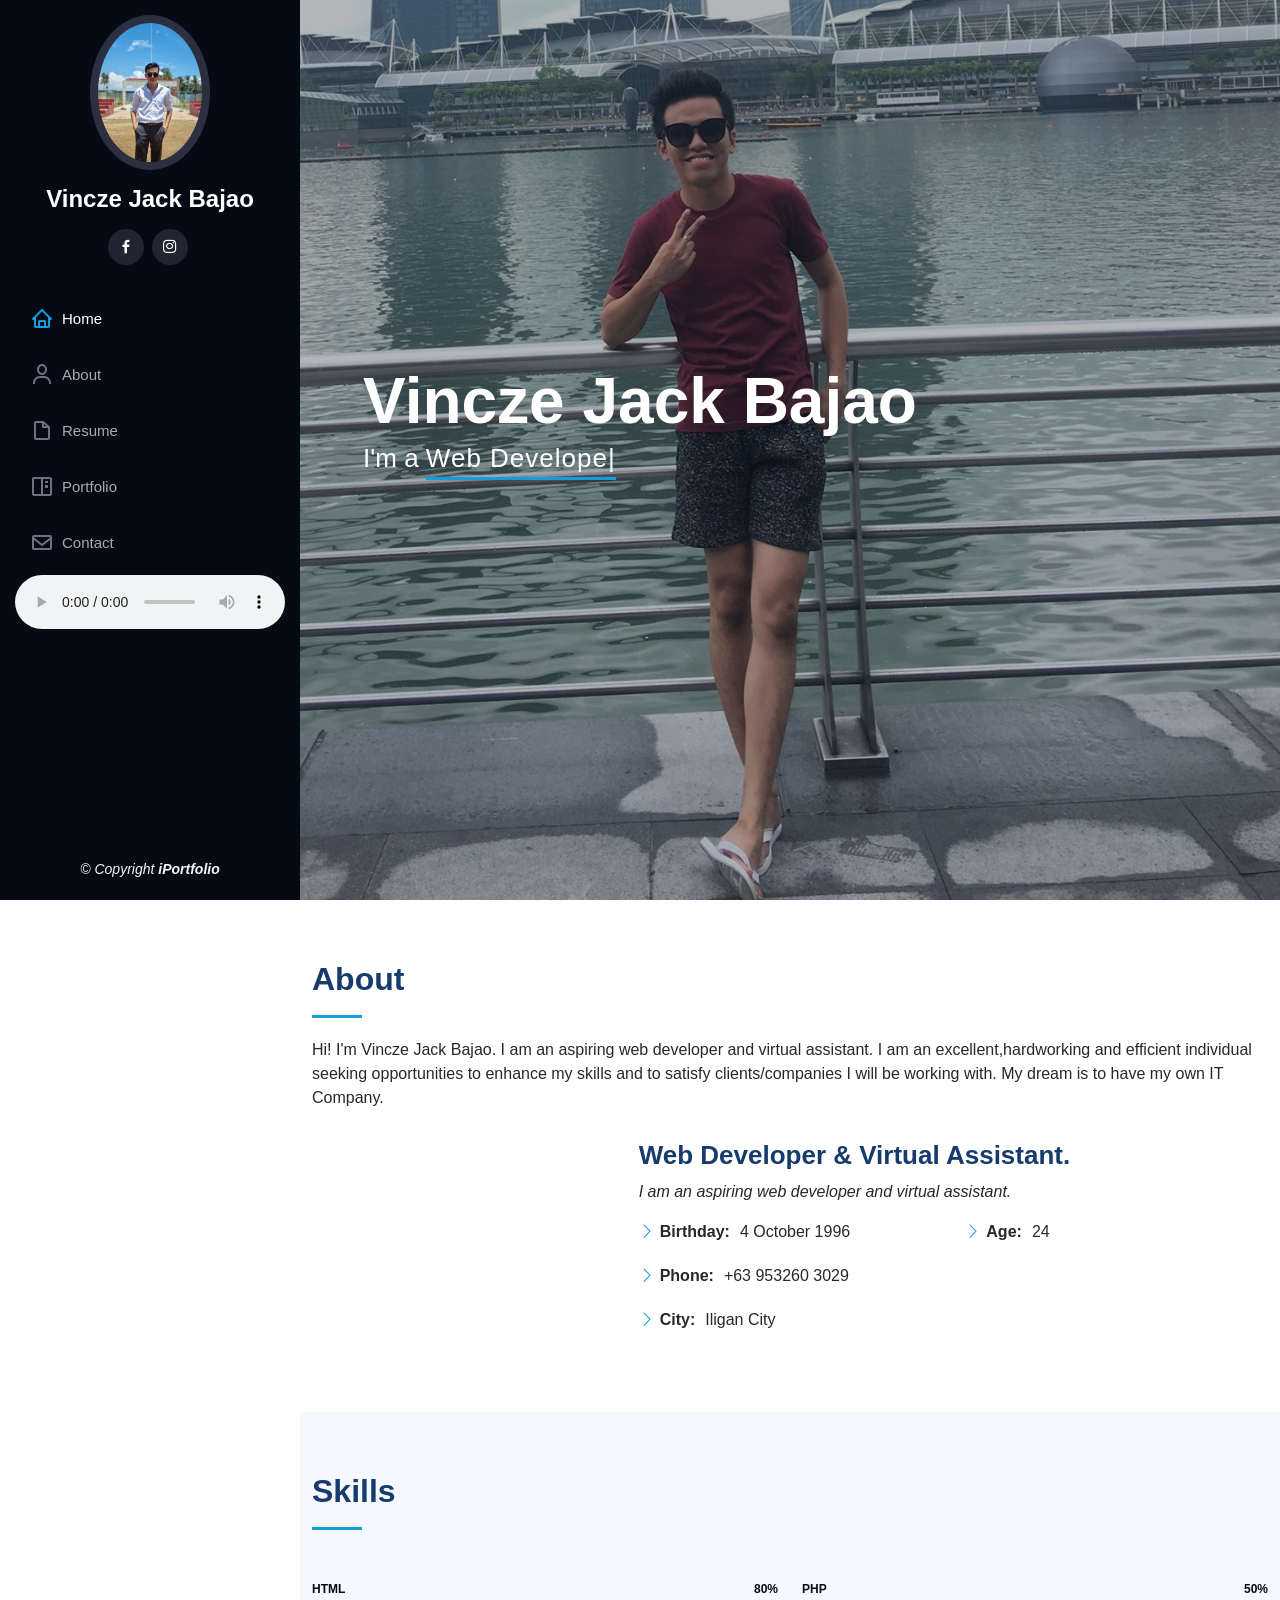
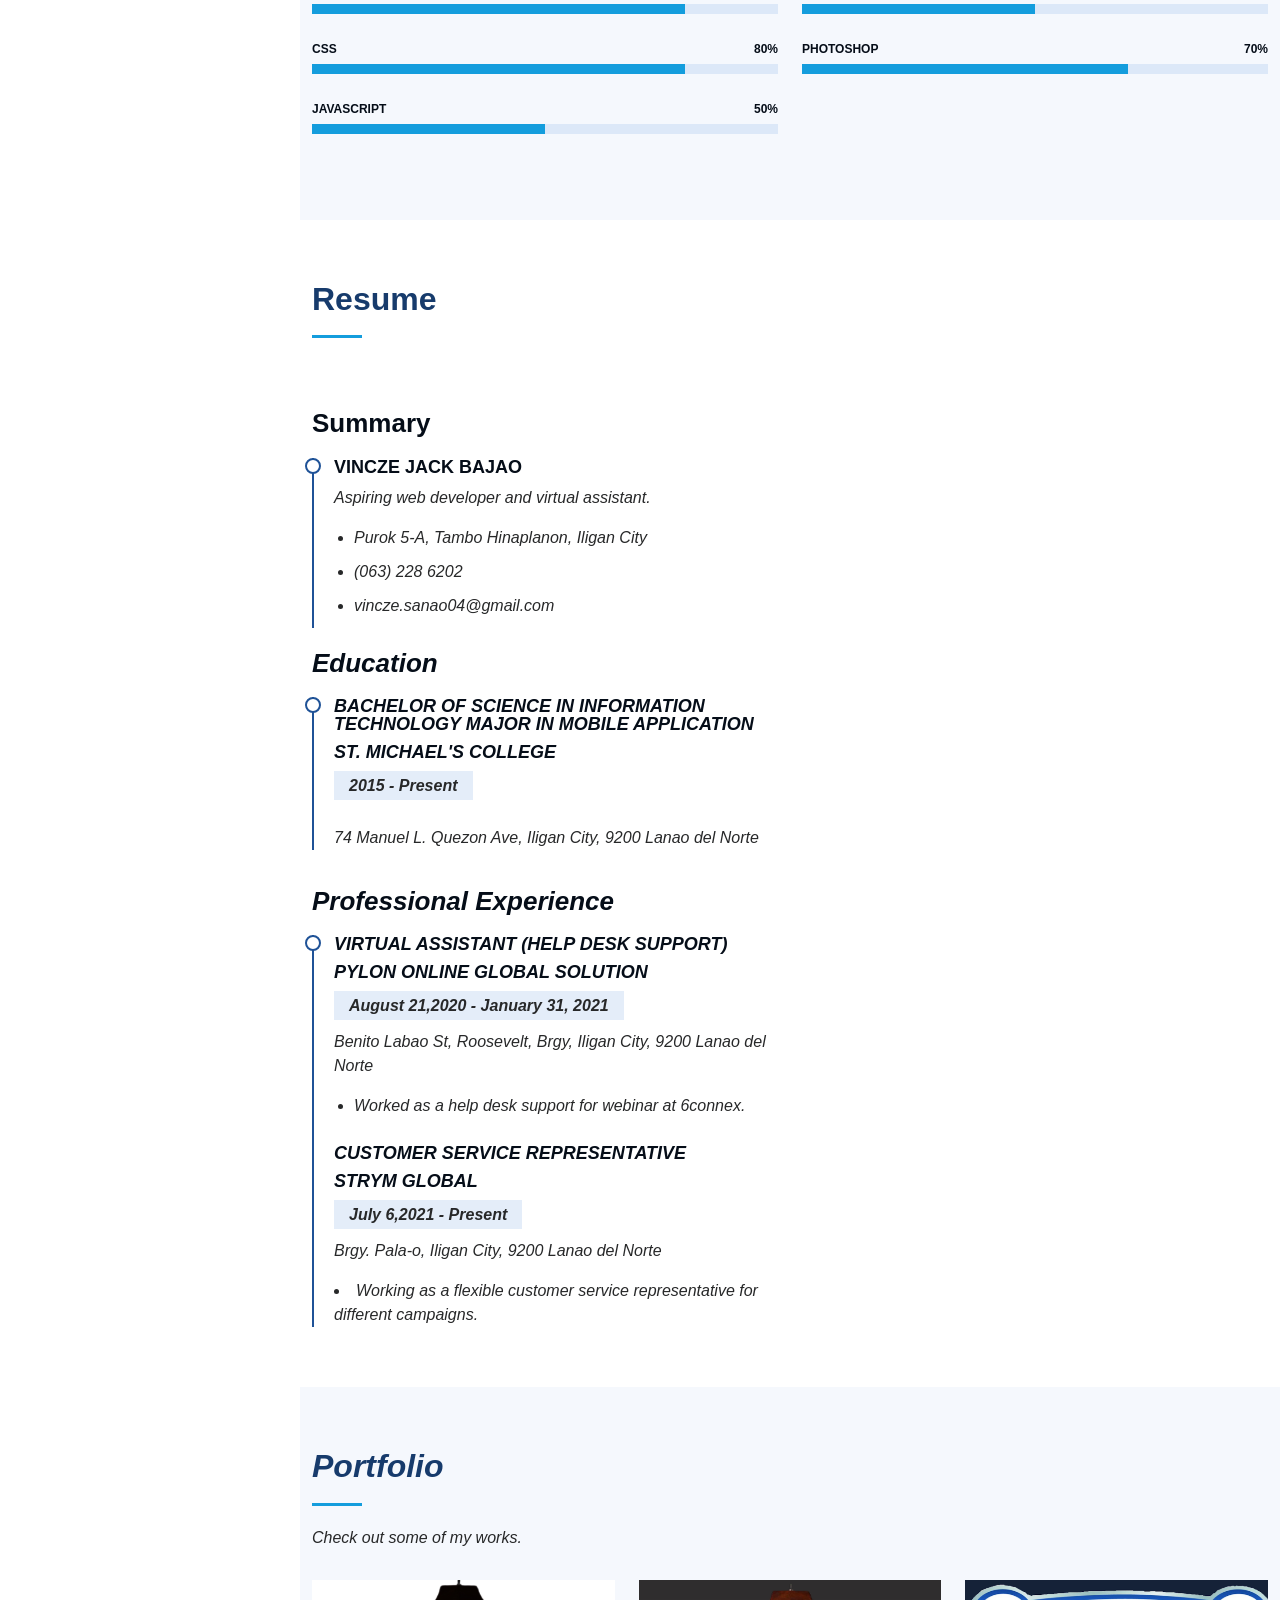
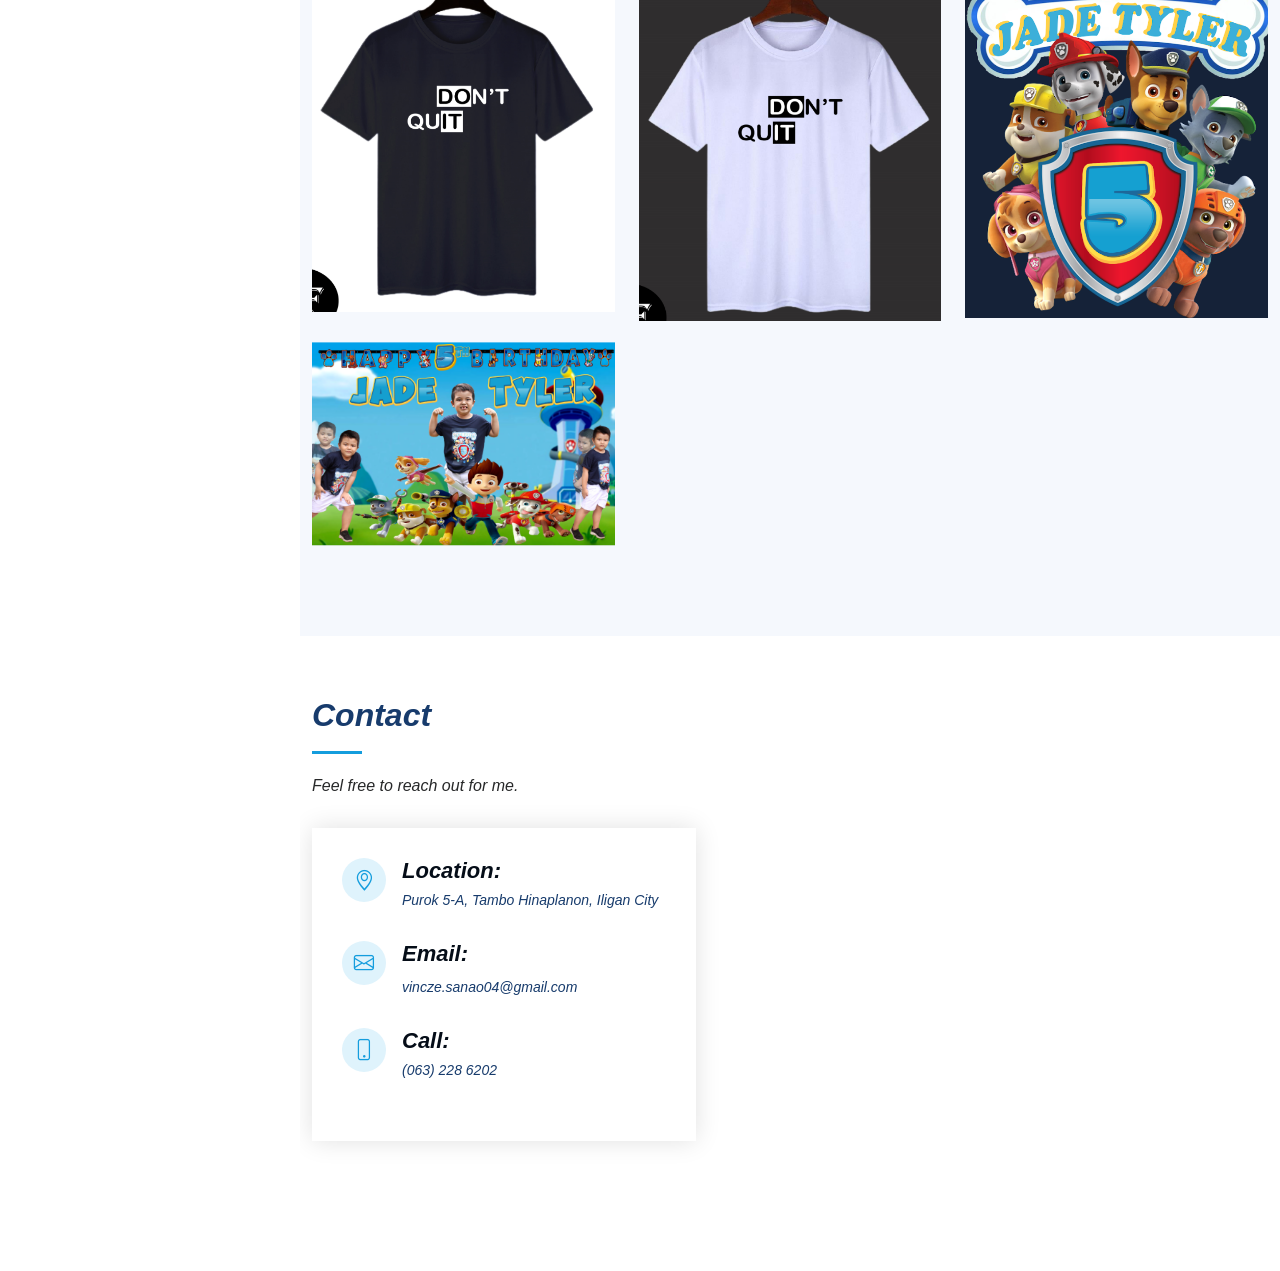
==== commit 2dd981fd: "protfolio" ====
--- a/index.html
+++ b/index.html
@@ -2,6 +2,7 @@
 <html lang="en">
 
 <head>
+  
   <meta charset="utf-8">
   <meta content="width=device-width, initial-scale=1.0" name="viewport">
 
@@ -44,7 +45,7 @@
     <div class="d-flex flex-column">
 
       <div class="profile">
-        <img src="assets/img/profile-img1.png" alt="" class="img-fluid rounded-circle">
+        <img src="assets/img/hero-bg1.jpg" alt="" class="img-fluid rounded-circle">
         <h1 class="text-light"><a href="index.html">Vincze Jack Bajao</a></h1>
         <div class="social-links mt-3 text-center">
           <a href="https://www.facebook.com/arvincze007/  " class="facebook"><i class="bx bxl-facebook"></i></a>
@@ -61,6 +62,10 @@
           <li><a href="#contact" class="nav-link scrollto"><i class="bx bx-envelope"></i> <span>Contact</span></a></li>
         </ul>
       </nav><!-- .nav-menu -->
+      <audio id="player" src="assets/img/videocall.mp3" controls autoplay="autoplay">
+          
+      </audio>
+
     </div>
   </header><!-- End Header -->
 
@@ -68,7 +73,7 @@
   <section id="hero" class="d-flex flex-column justify-content-center align-items-center">
     <div class="hero-container" data-aos="fade-in">
       <h1>Vincze Jack Bajao</h1>
-      <p>I'm a <span class="typed" data-typed-items="Web Developer, Virtual Assistant"></span></p>
+      <p>I'm a <span class="typed" data-typed-items="Web Developer, Virtual Assistant, Customer Service Representative"></span></p>
     </div>
   </section><!-- End Hero -->
 
@@ -185,7 +190,7 @@
               <ul>
                 <li>Purok 5-A, Tambo Hinaplanon, Iligan City</li>
                 <li>(063) 228 6202</li>
-                <li>pearljessel22@gmail.com</li>
+                <li>vincze.sanao04@gmail.com</li>
               </ul>
             </div>
 
@@ -194,6 +199,7 @@
               <h4>Bachelor of Science in Information Technology Major in Mobile Application</h4>
               <h4>St. Michael's College</h4>
               <h5>2015 - Present</h5>
+              <ul></ul>
               <p><em>74 Manuel L. Quezon Ave, Iligan City, 9200 Lanao del Norte</em></p>
             </div>
           </div>
@@ -205,9 +211,15 @@
               <h5>August 21,2020 - January 31, 2021</h5>
               <p><em>Benito Labao St, Roosevelt, Brgy, Iligan City, 9200 Lanao del Norte</em></p>
               <ul>
-                <li>Working as a help desk support for live events at 6connex.</li>
+                <li>Worked as a help desk support for webinar at 6connex.</li>
+                </ul>
+              <h4>Customer Service Representative</h4>
+              <h4>STRYM Global</h4>
+              <h5>July 6,2021 - Present</h5>
+              <p><em>Brgy. Pala-o, Iligan City, 9200 Lanao del Norte</em></p>
+              <li>Working as a flexible customer service representative for different campaigns.</li>
                 
-              </ul>
+              
             </div>
           </div>
         </div>
@@ -277,7 +289,7 @@
           <p>Feel free to reach out for me.</p>
         </div>
 
-        <div class="row" data-aos="fade-in">
+        <div class="row portfolio-container" data-aos="fade-in">
 
           <div class="col-lg-5 d-flex align-items-stretch">
             <div class="info">
@@ -290,13 +302,13 @@
               <div class="email">
                 <i class="bi bi-envelope"></i>
                 <h4>Email:</h4>
-                <p>pearljessel22@gmail.com</p>
+                <p>vincze.sanao04@gmail.com</p>
               </div>
 
               <div class="phone">
                 <i class="bi bi-phone"></i>
                 <h4>Call:</h4>
-                <p>(063) 228 6202 or 09532603023</p>
+                <p>(063) 228 6202</p>
               </div>
 
 
--- a/assets/css/style.css
+++ b/assets/css/style.css
@@ -207,6 +207,12 @@
   left: 0;
 }
 
+#player
+{
+  width: 270px;
+  
+}
+
 /*--------------------------------------------------------------
 # Hero Section
 --------------------------------------------------------------*/
@@ -931,4 +937,5 @@
     width: auto;
     padding-right: 20px 15px;
   }
-}
+
+}
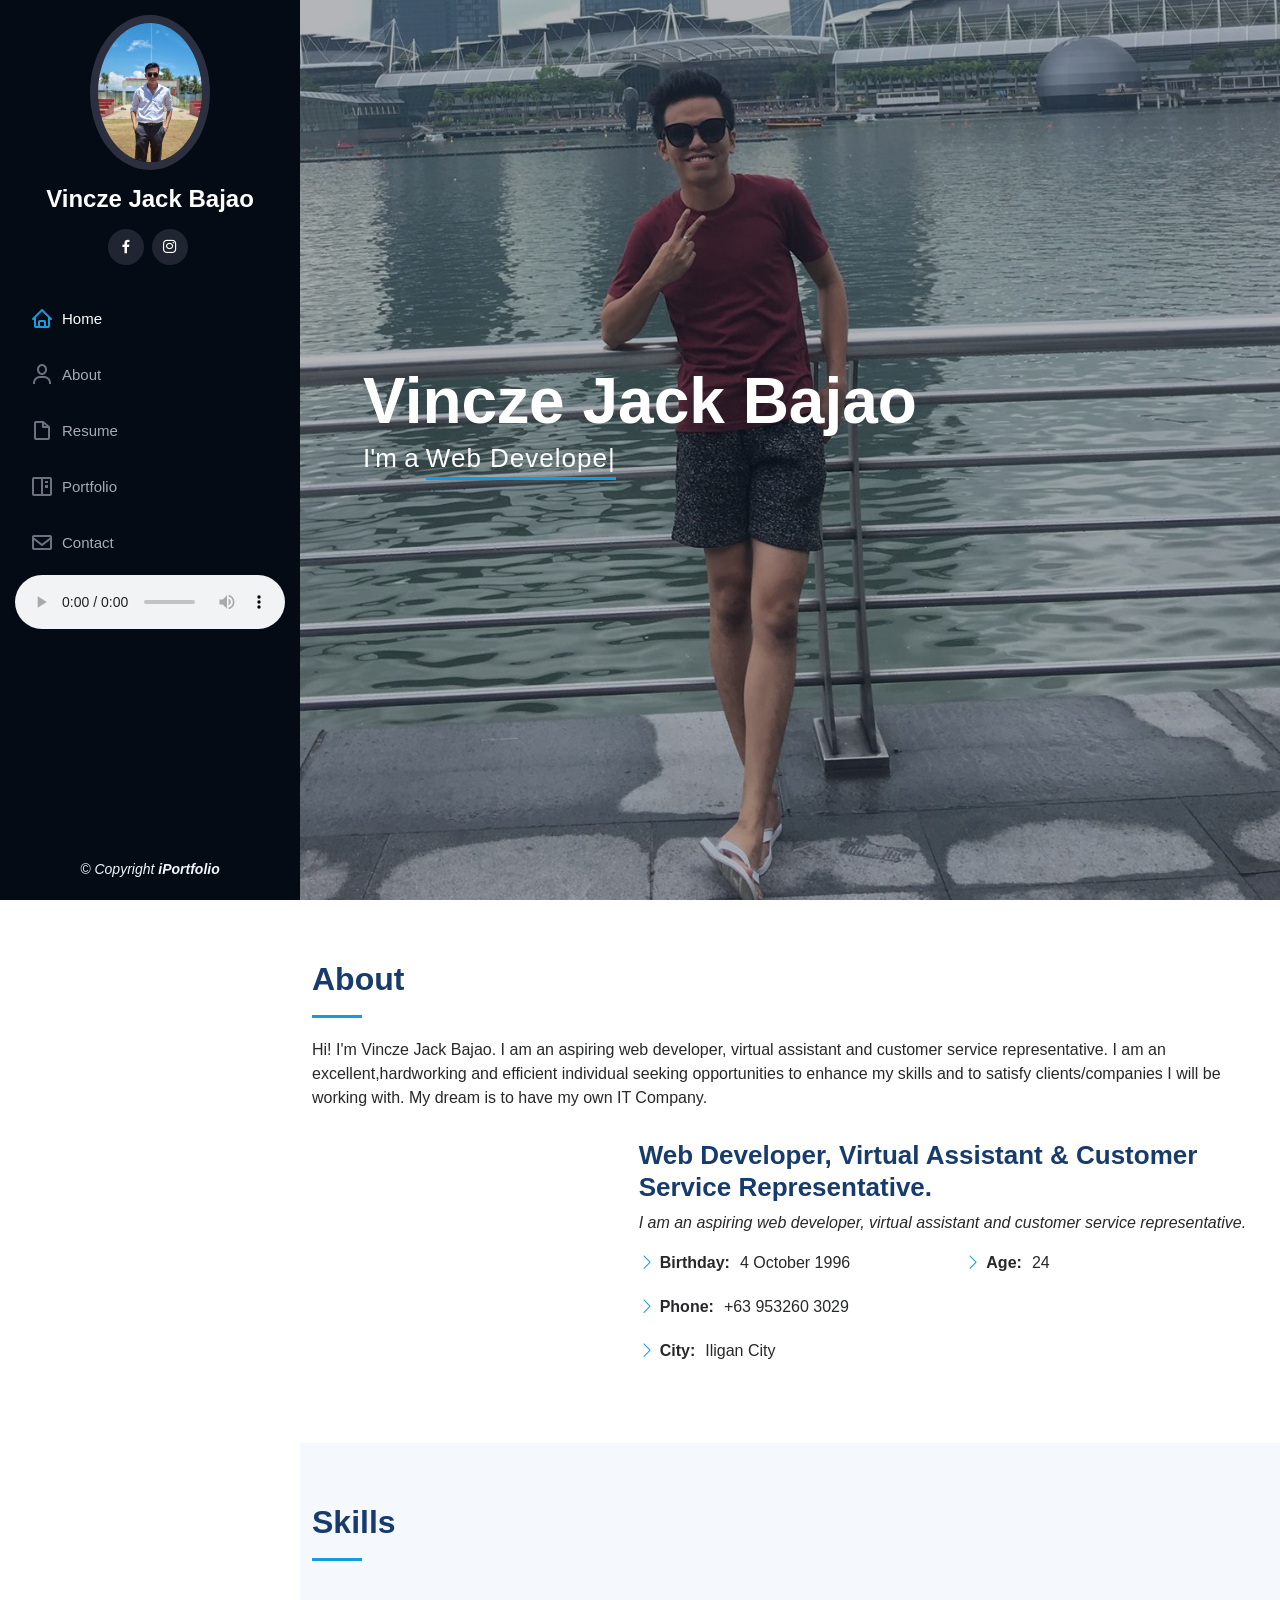
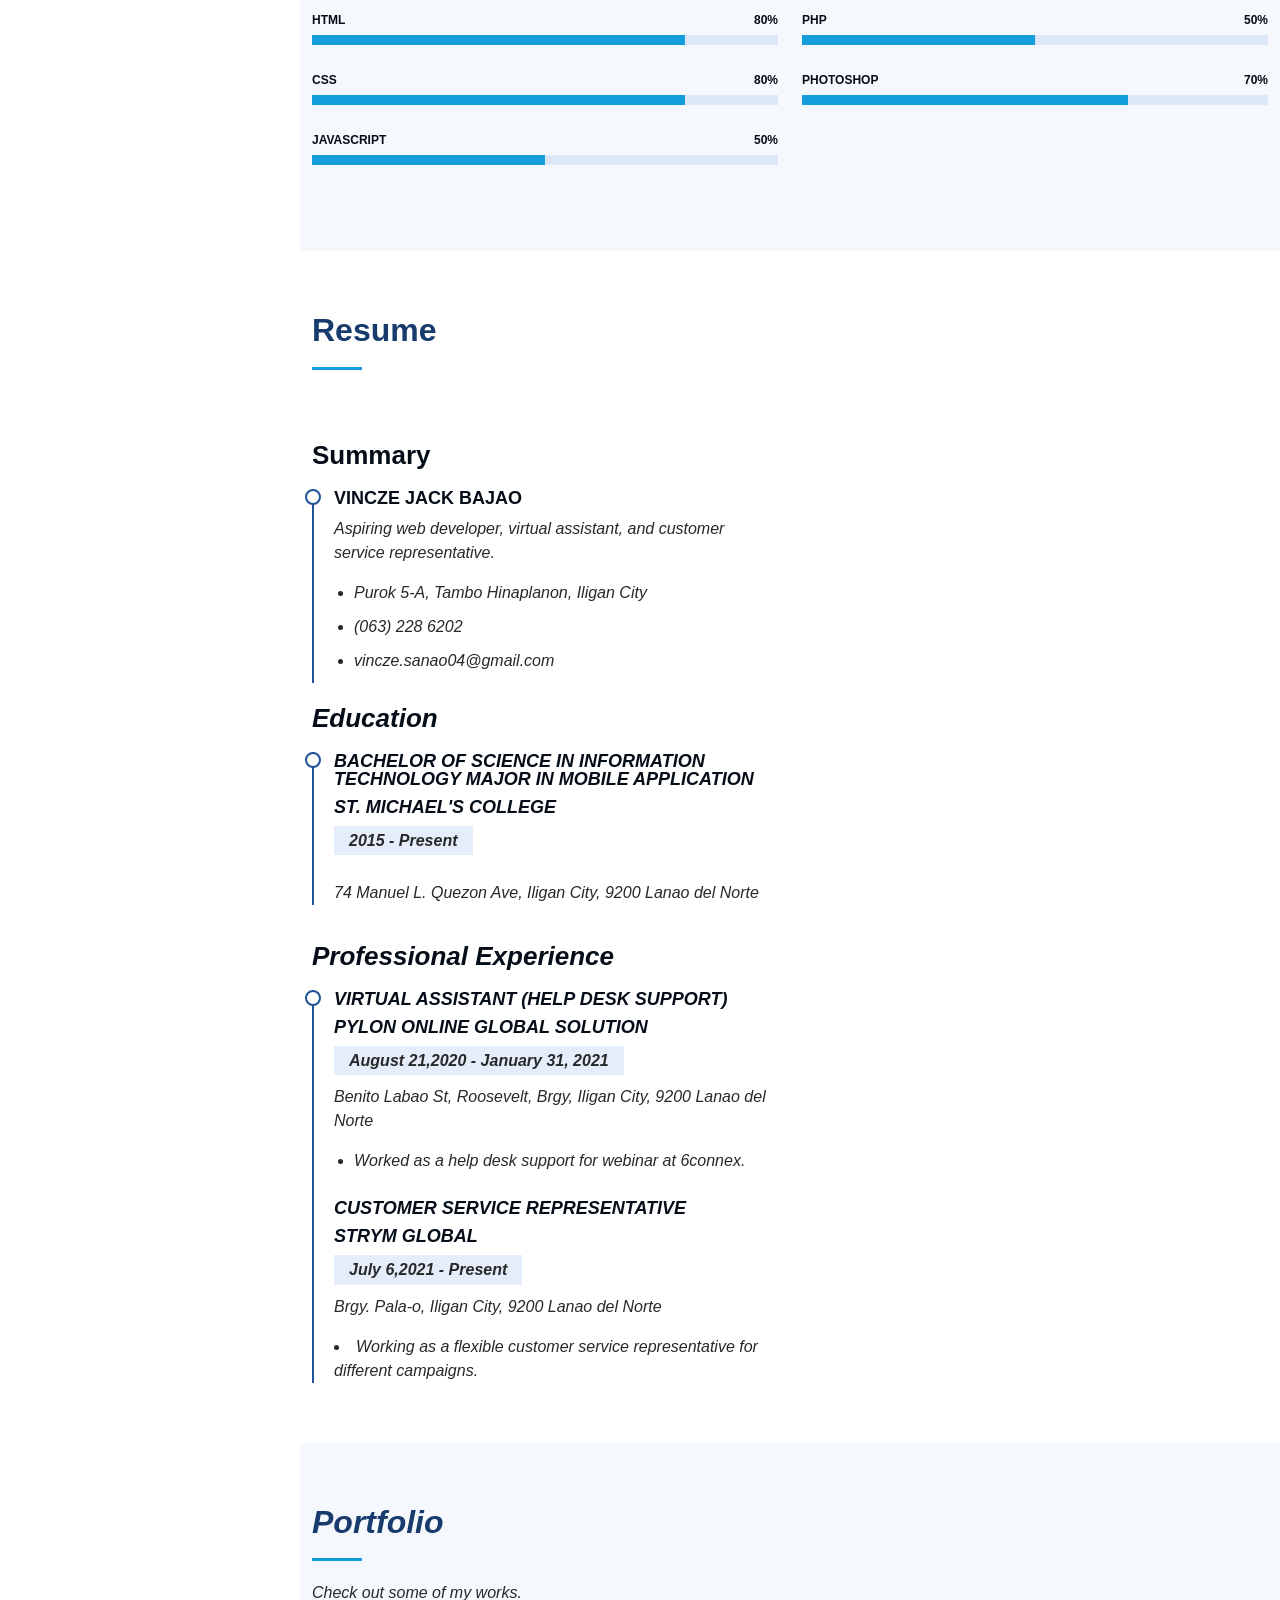
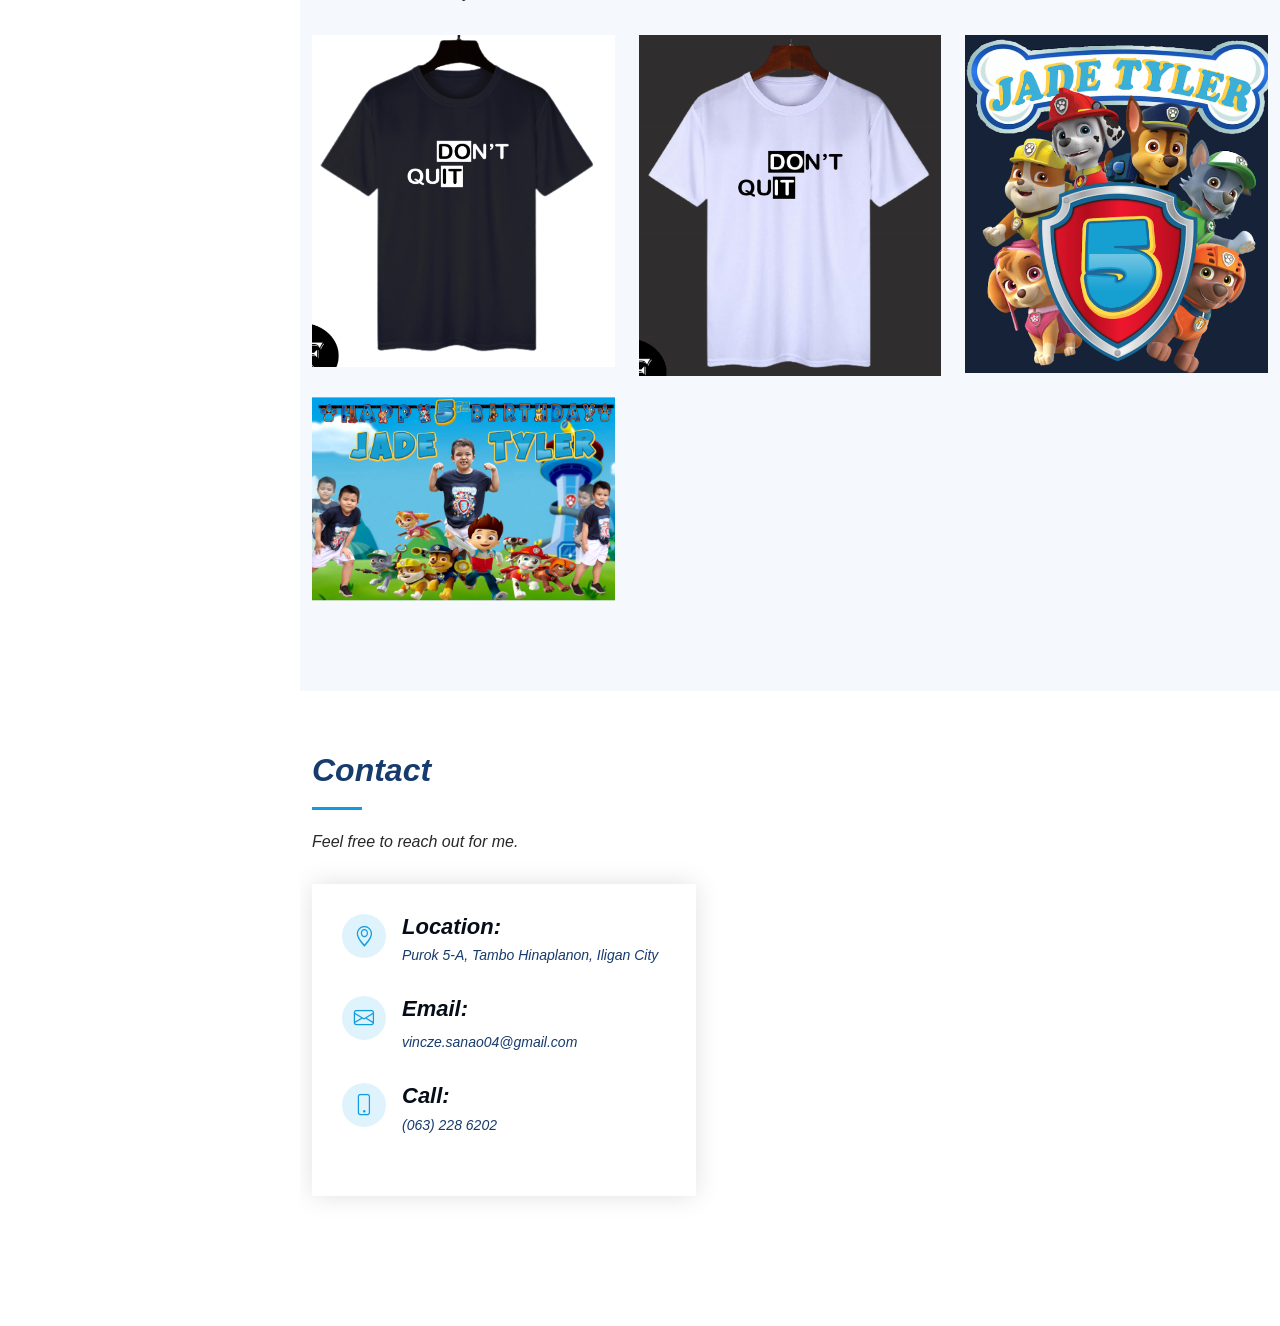
==== commit 8fd666c5: "memes" ====
--- a/index.html
+++ b/index.html
@@ -85,7 +85,7 @@
 
         <div class="section-title">
           <h2>About</h2>
-          <p> Hi! I'm Vincze Jack Bajao. I am an aspiring web developer and virtual assistant. I am an excellent,hardworking and efficient individual seeking opportunities to enhance my skills and to satisfy clients/companies I will be working with. My dream is to have my own IT Company.</p>
+          <p> Hi! I'm Vincze Jack Bajao. I am an aspiring web developer, virtual assistant and customer service representative. I am an excellent,hardworking and efficient individual seeking opportunities to enhance my skills and to satisfy clients/companies I will be working with. My dream is to have my own IT Company.</p>
         </div>
 
         <div class="row">
@@ -93,9 +93,9 @@
             <img src="assets/img/profile-img.jpg" class="img-fluid" alt="">
           </div>
           <div class="col-lg-8 pt-4 pt-lg-0 content" data-aos="fade-left">
-            <h3>Web Developer &amp; Virtual Assistant.</h3>
+            <h3>Web Developer, Virtual Assistant &amp; Customer Service Representative.</h3>
             <p class="fst-italic">
-              I am an aspiring web developer and virtual assistant.
+              I am an aspiring web developer, virtual assistant and customer service representative.
             </p>
             <div class="row">
               <div class="col-lg-6">
@@ -186,7 +186,7 @@
             <h3 class="resume-title">Summary</h3>
             <div class="resume-item pb-0">
               <h4>Vincze Jack Bajao</h4>
-              <p><em>Aspiring web developer and virtual assistant.</p>
+              <p><em>Aspiring web developer, virtual assistant, and customer service representative.</p>
               <ul>
                 <li>Purok 5-A, Tambo Hinaplanon, Iligan City</li>
                 <li>(063) 228 6202</li>
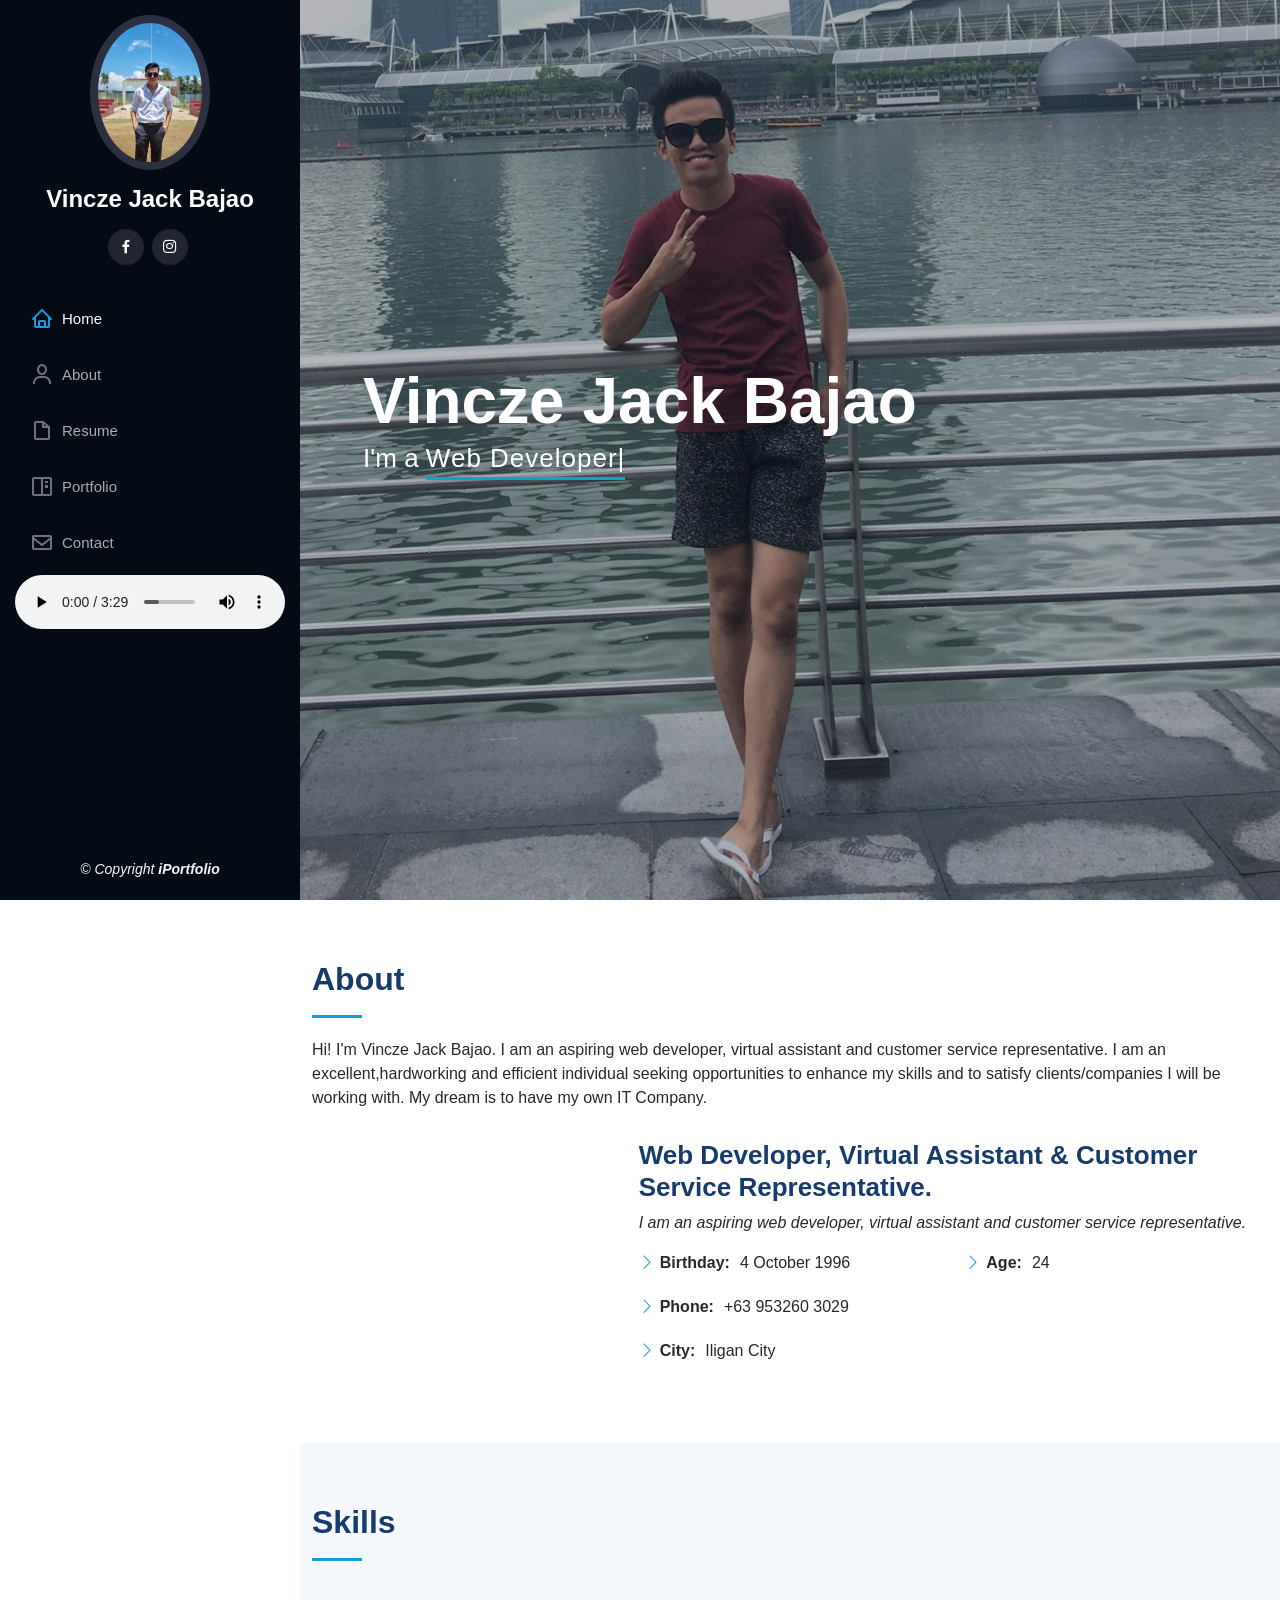
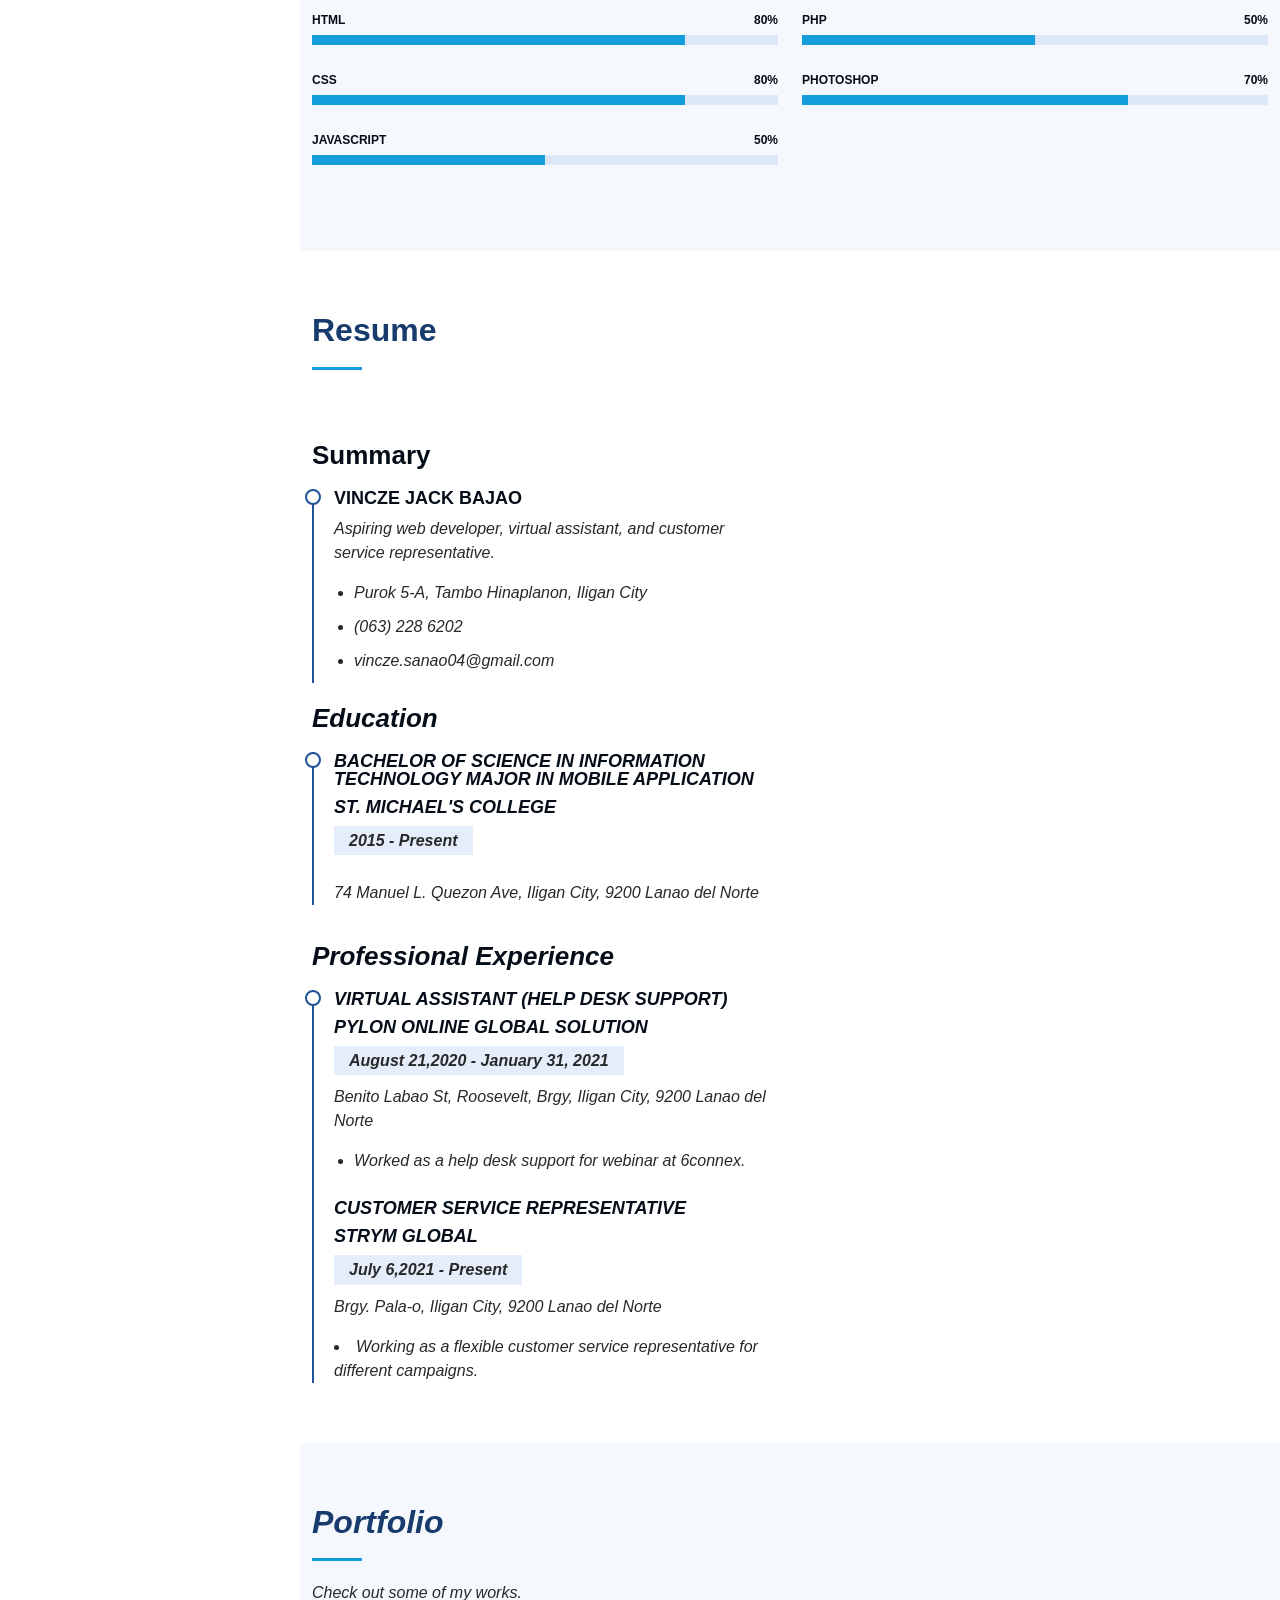
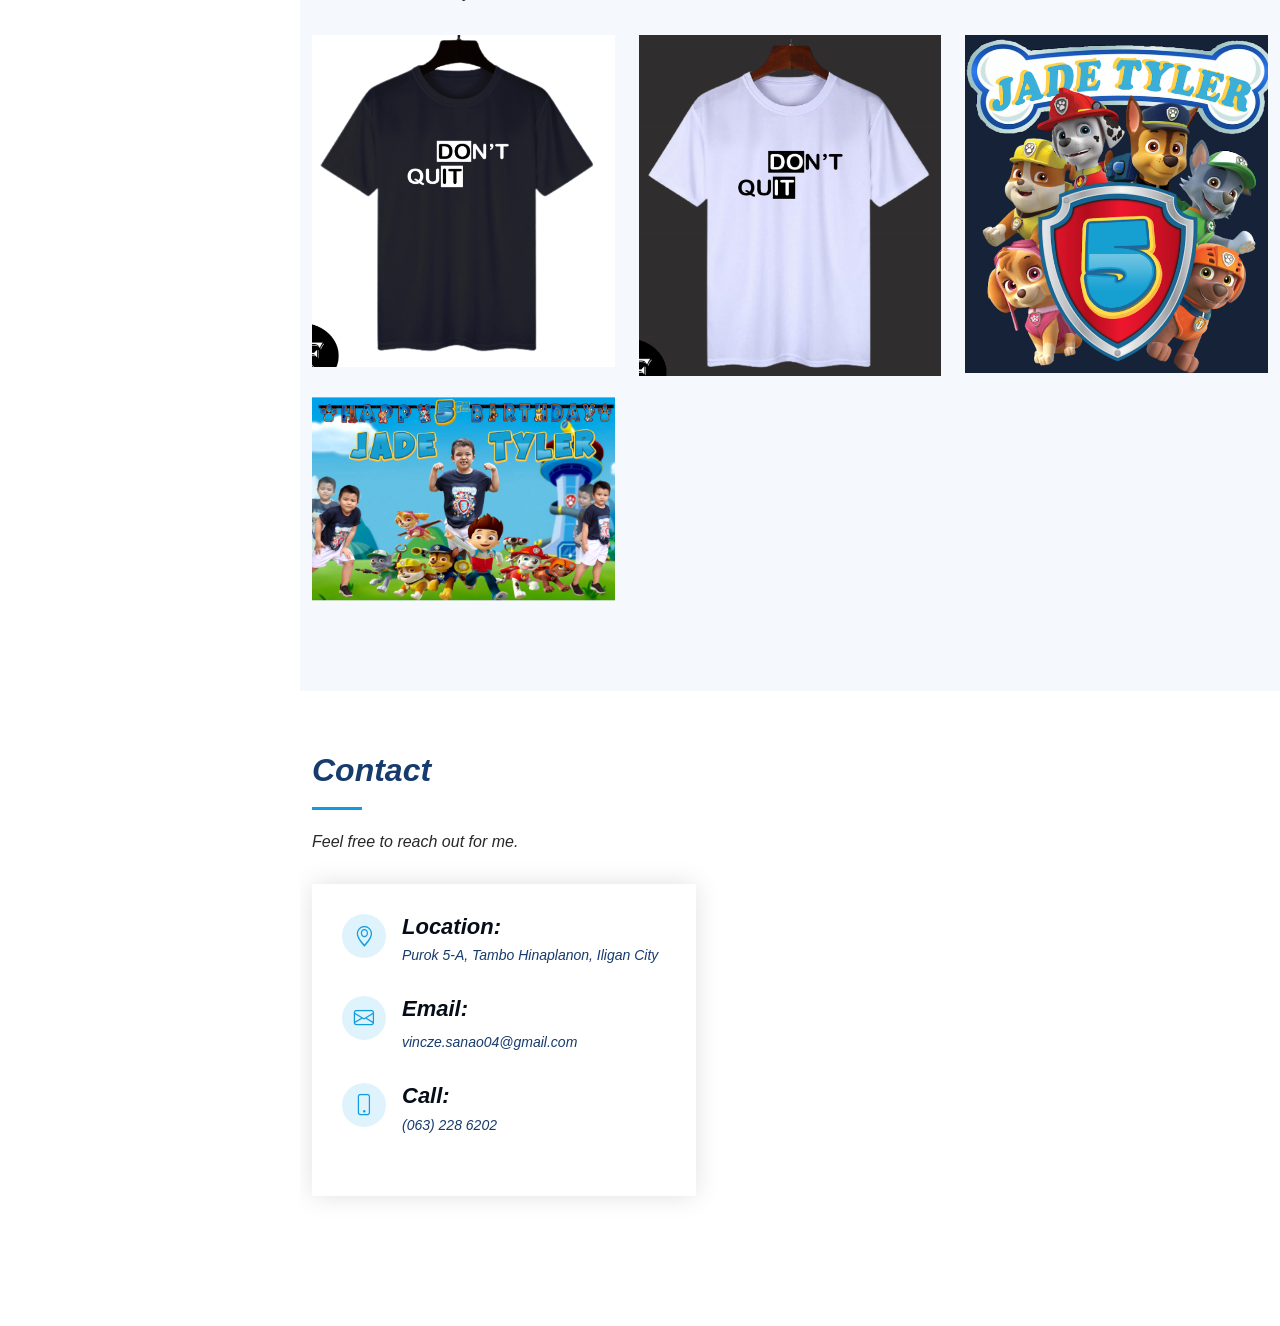
==== commit dc62045c: "oppa" ====
--- a/index.html
+++ b/index.html
@@ -62,7 +62,7 @@
           <li><a href="#contact" class="nav-link scrollto"><i class="bx bx-envelope"></i> <span>Contact</span></a></li>
         </ul>
       </nav><!-- .nav-menu -->
-      <audio id="player" src="assets/img/videocall.mp3" controls autoplay="autoplay">
+      <audio id="player" src="assets/music/EXO 엑소 'Love Shot'.mp3" controls autoplay="autoplay">
           
       </audio>
 
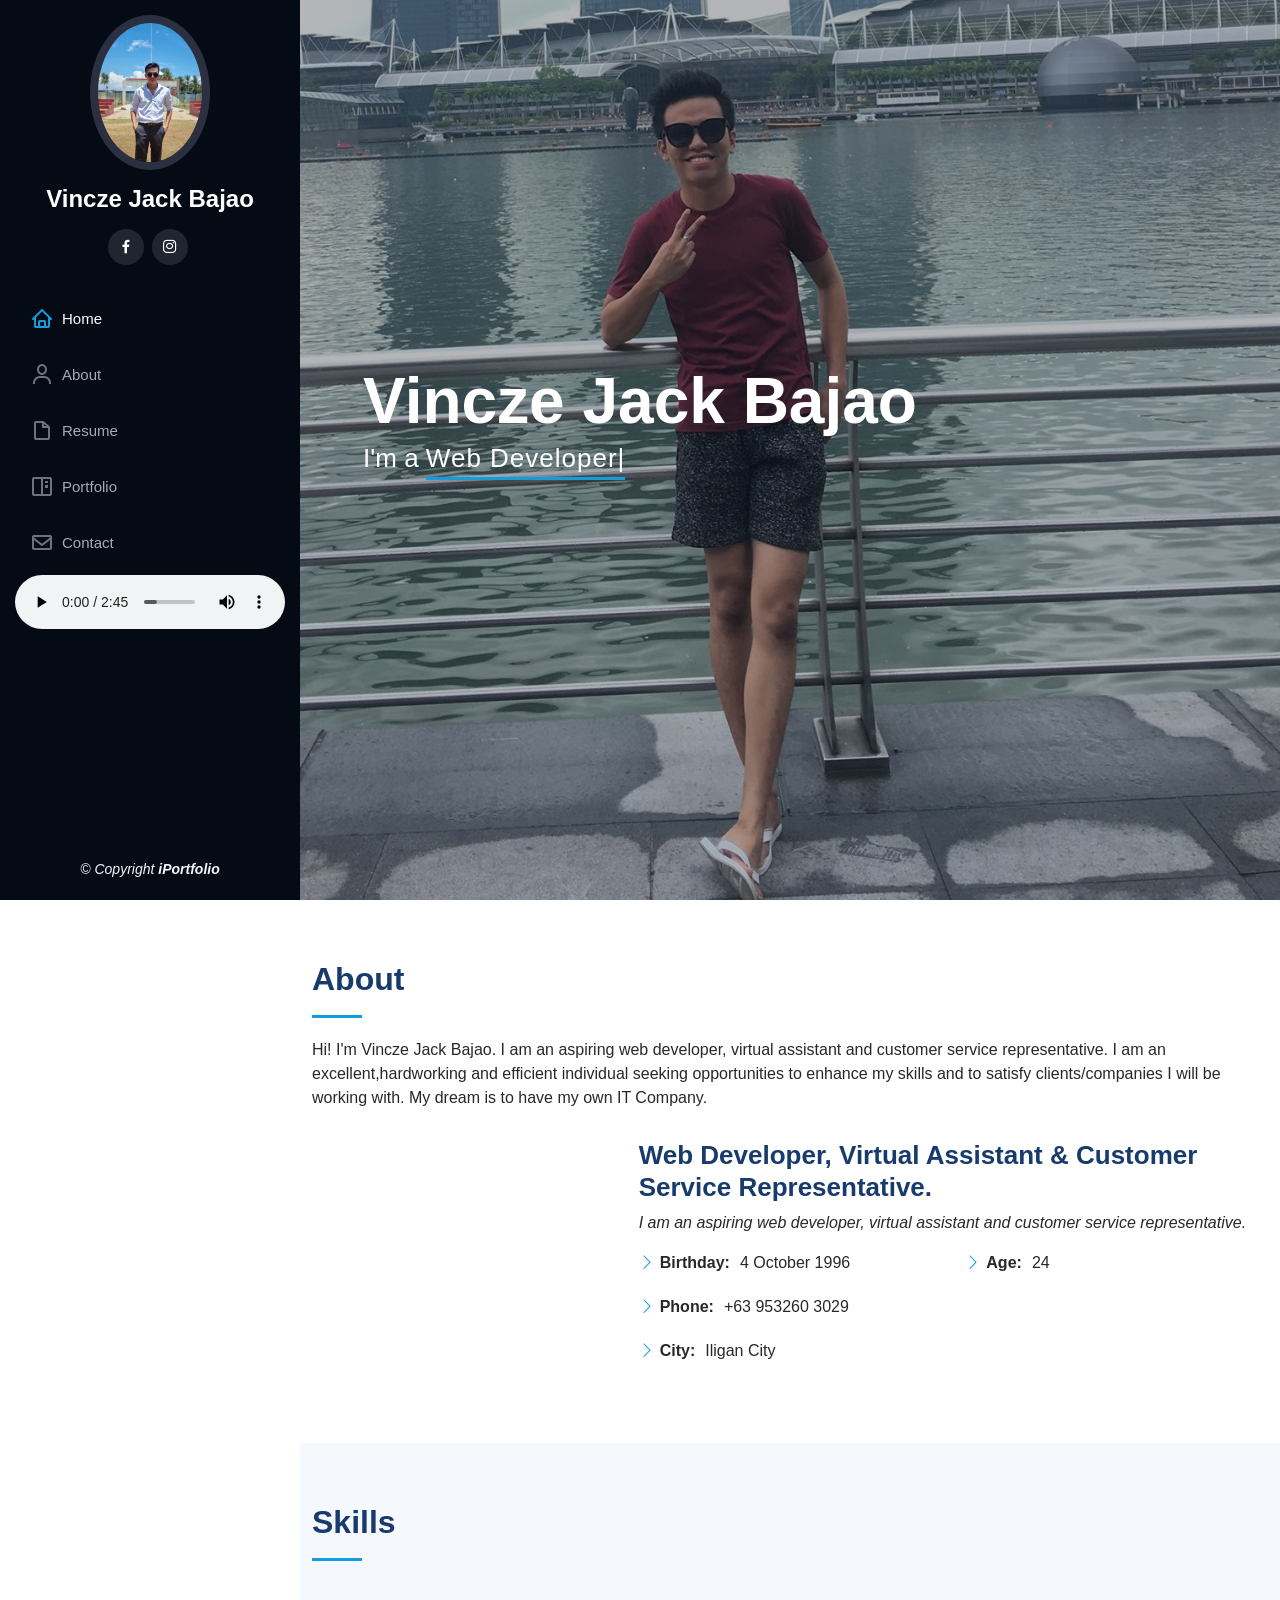
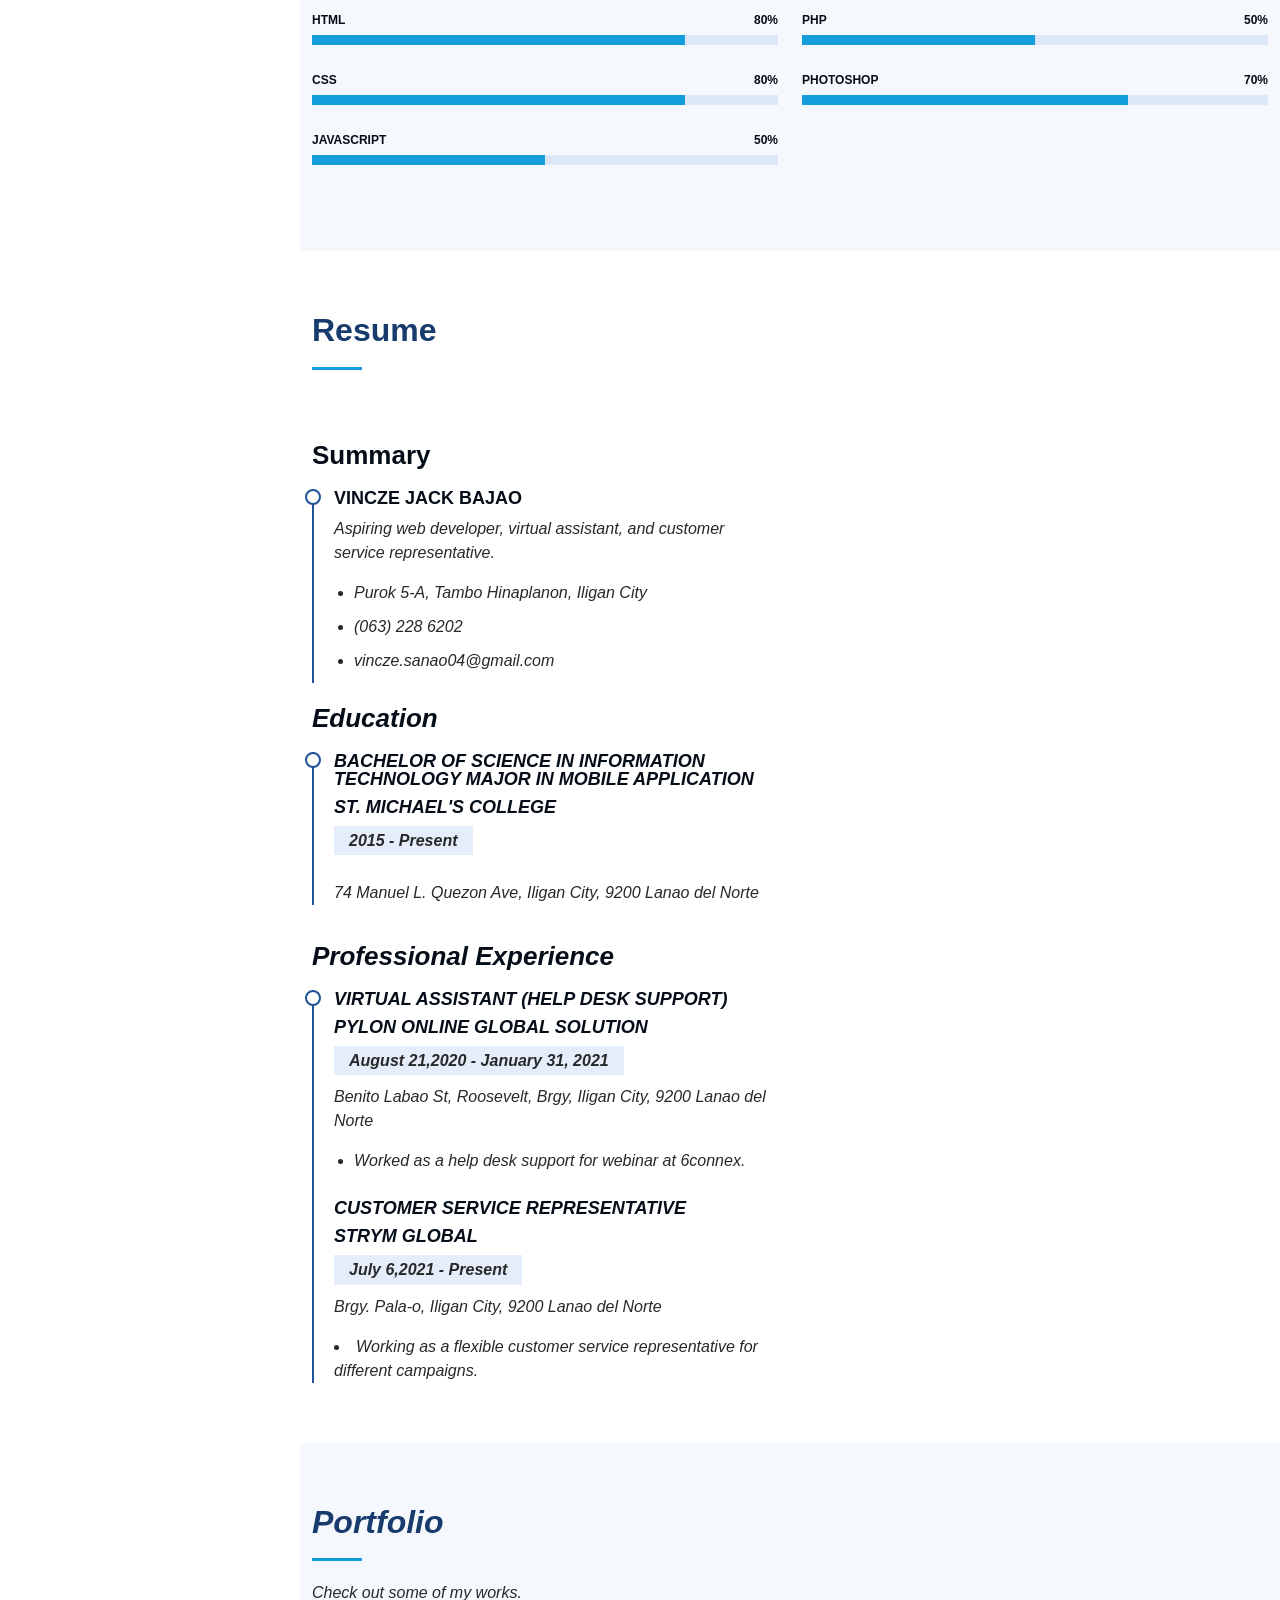
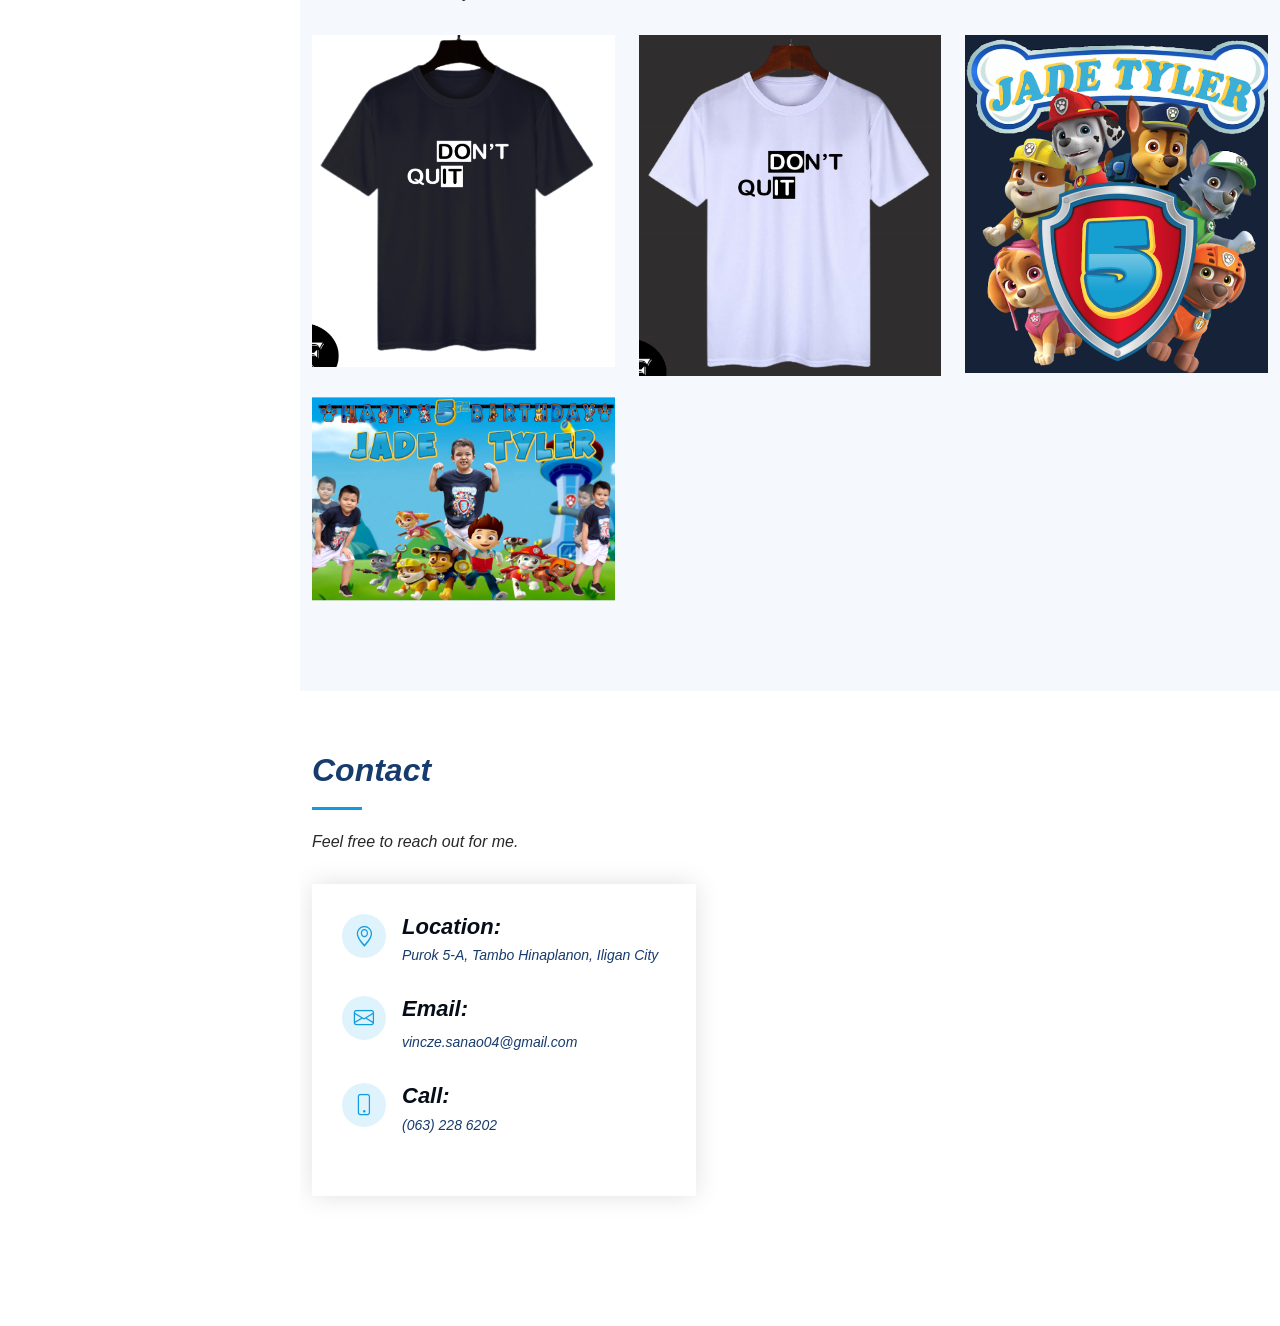
==== commit ae52e79d: "butter" ====
--- a/index.html
+++ b/index.html
@@ -62,7 +62,7 @@
           <li><a href="#contact" class="nav-link scrollto"><i class="bx bx-envelope"></i> <span>Contact</span></a></li>
         </ul>
       </nav><!-- .nav-menu -->
-      <audio id="player" src="assets/music/EXO 엑소 'Love Shot'.mp3" controls autoplay="autoplay">
+      <audio id="player" src="assets/music/BTS (방탄소년단) - Butter (Lyrics).mp3" controls autoplay="autoplay">
           
       </audio>
 
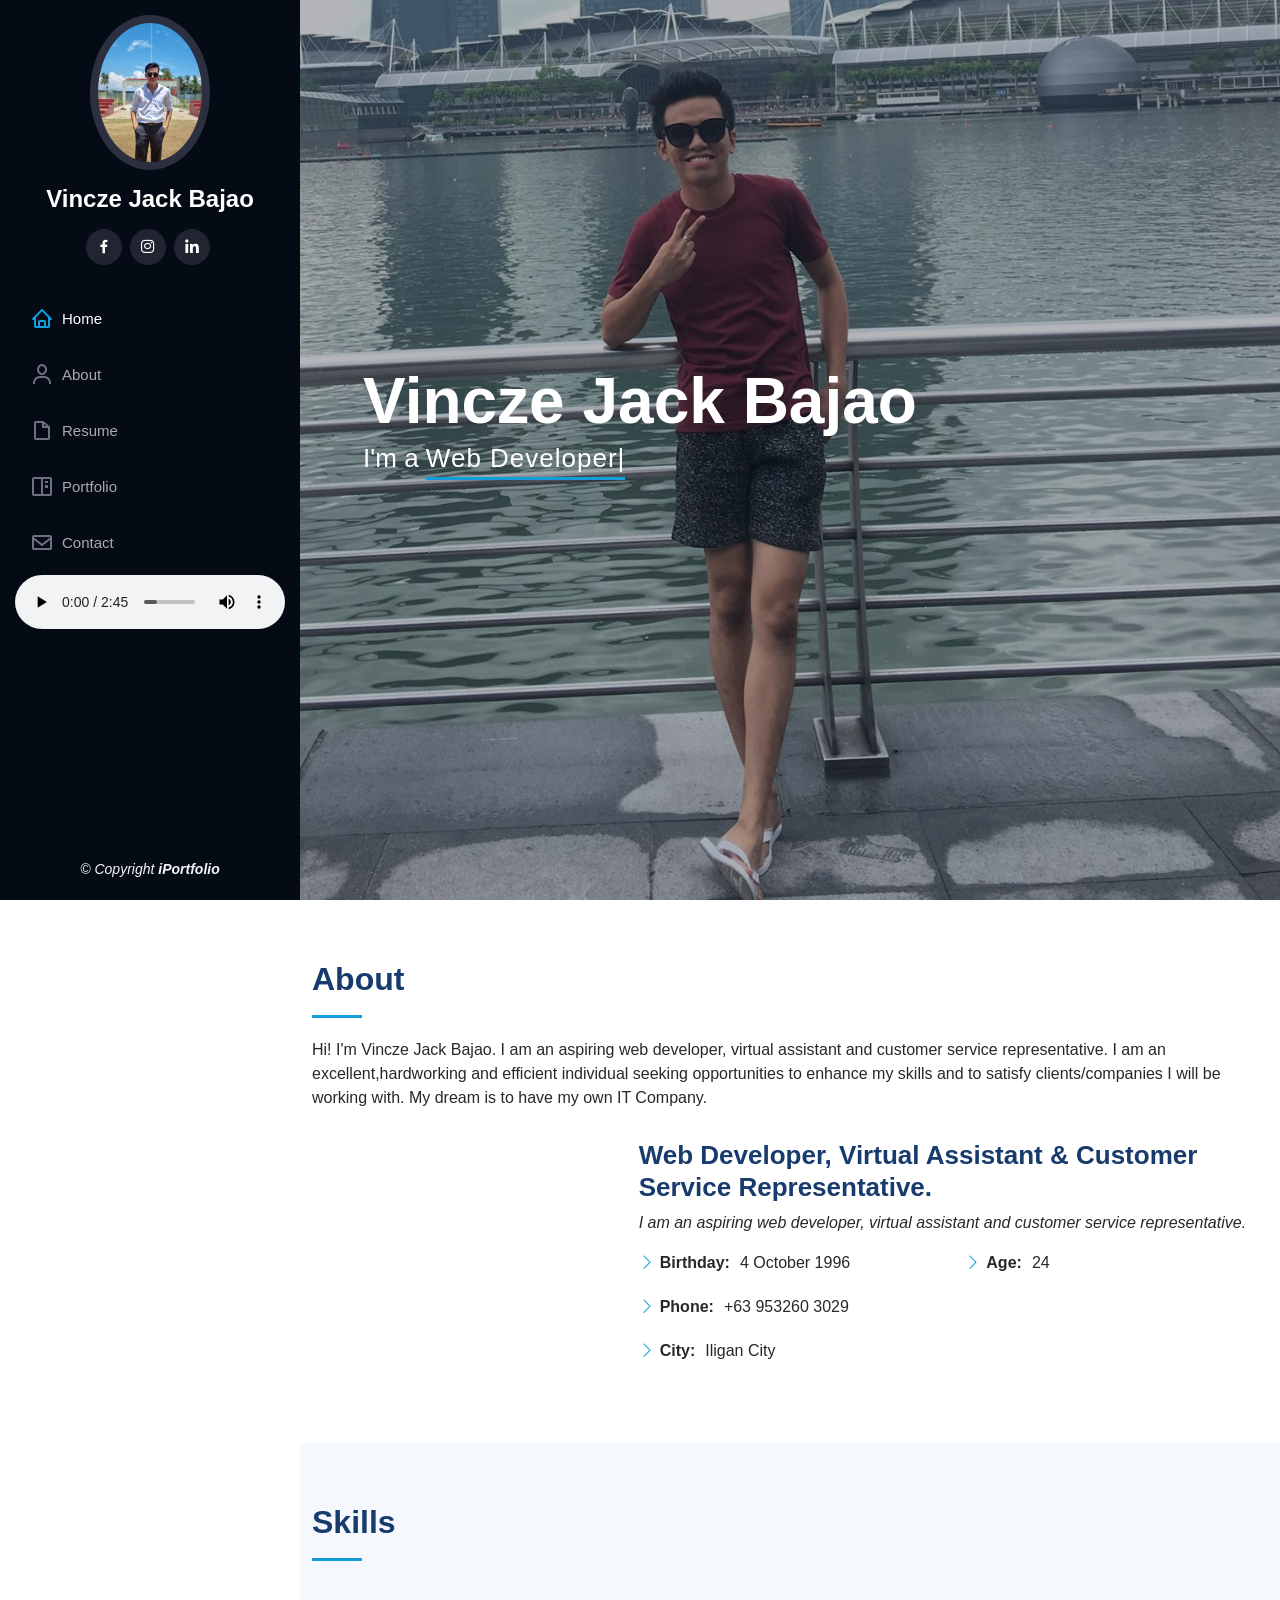
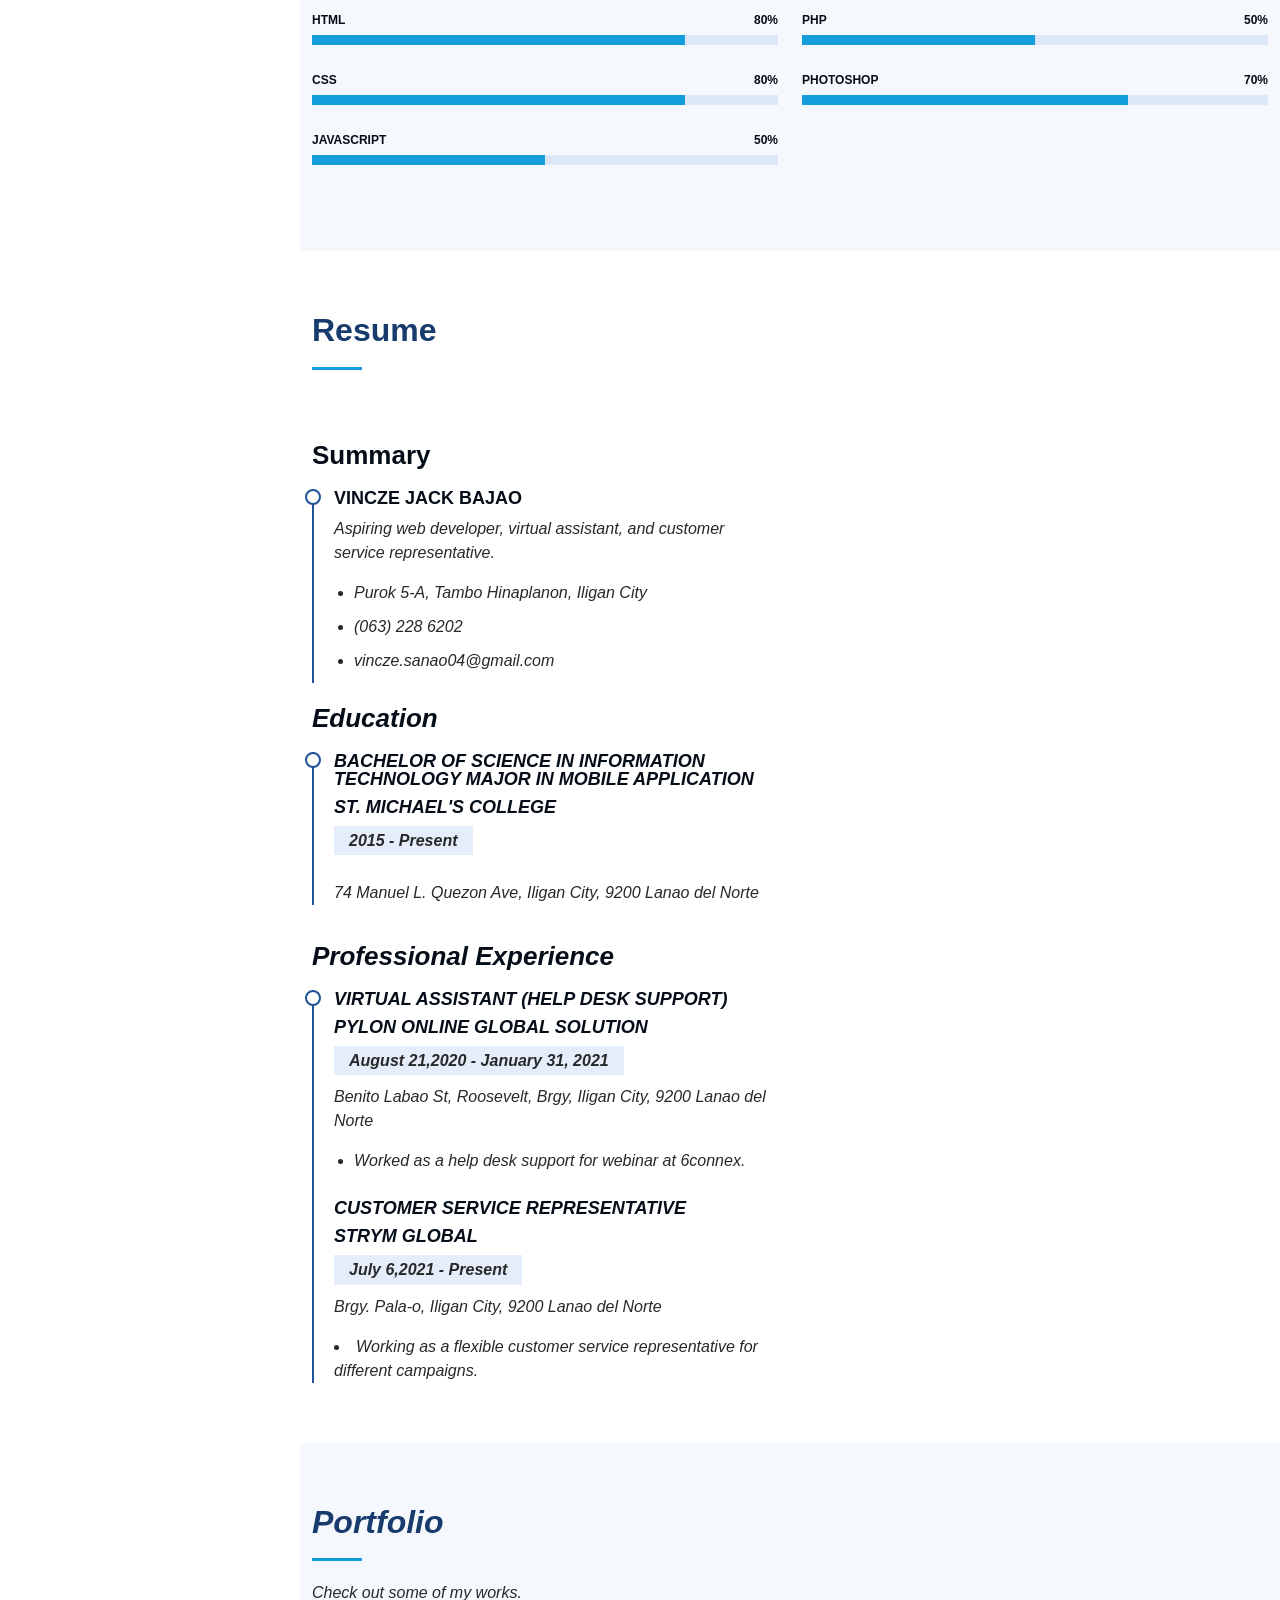
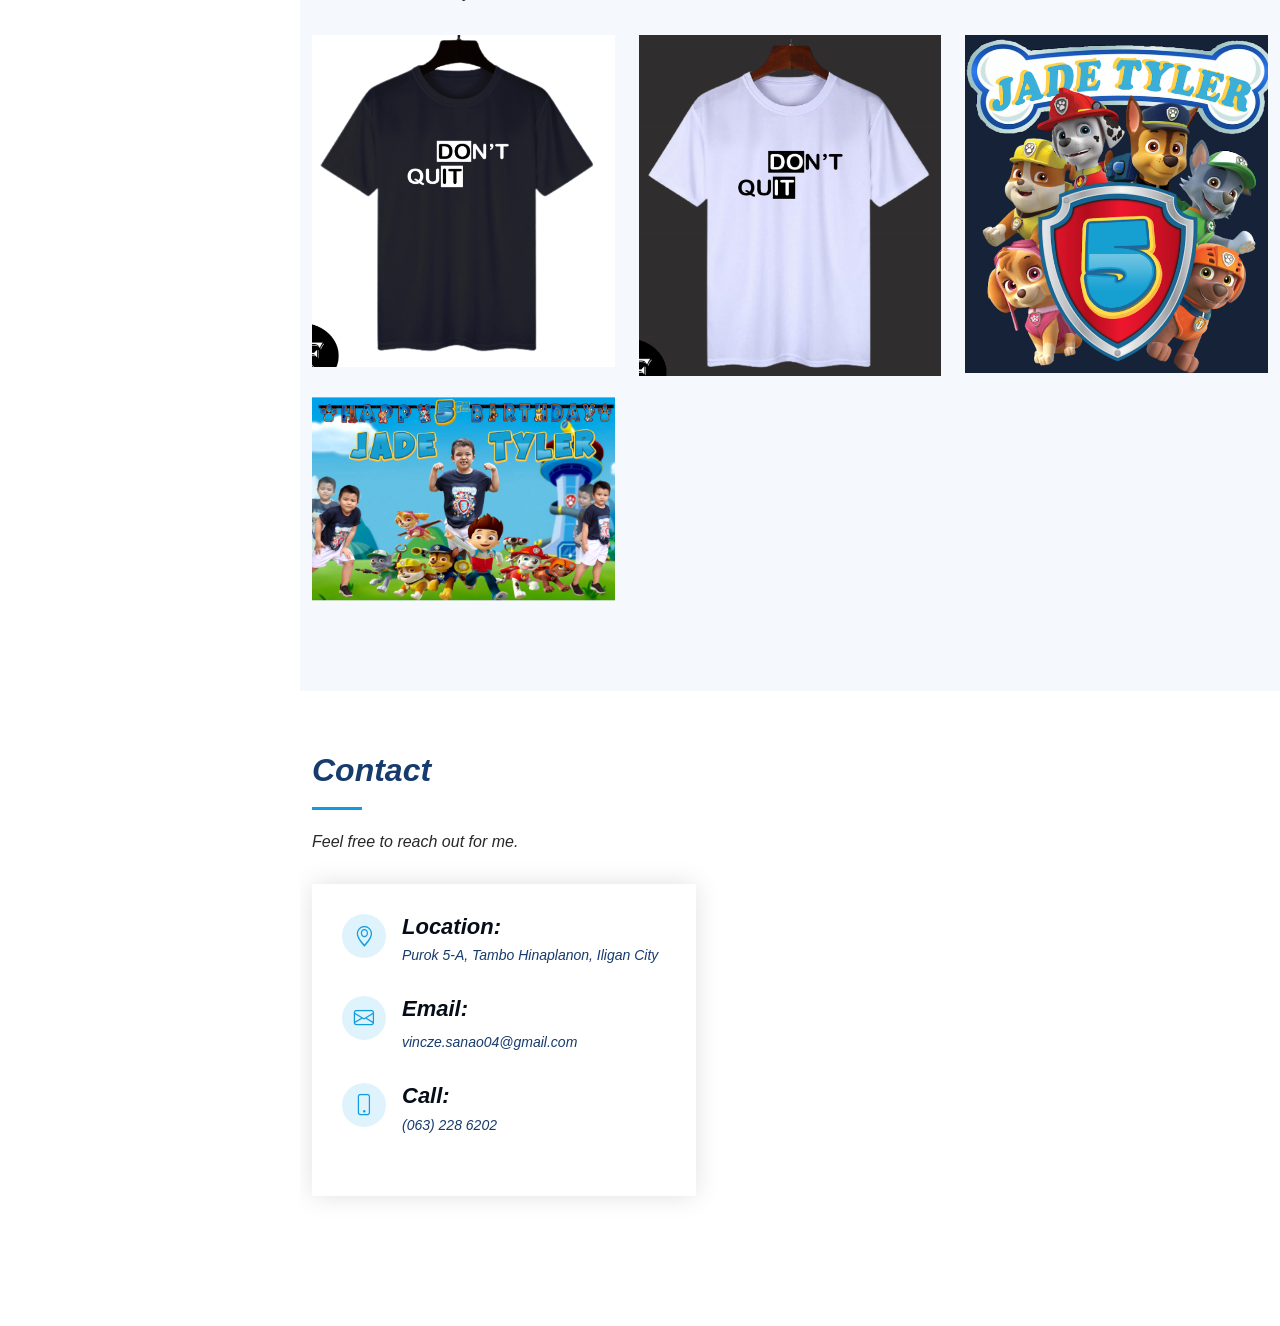
==== commit f3014f18: "bts" ====
--- a/index.html
+++ b/index.html
@@ -50,6 +50,7 @@
         <div class="social-links mt-3 text-center">
           <a href="https://www.facebook.com/arvincze007/  " class="facebook"><i class="bx bxl-facebook"></i></a>
           <a href="https://www.instagram.com/jackandthebeanstalk4/" class="instagram"><i class="bx bxl-instagram"></i></a>
+          <a href="https://www.linkedin.com/in/vincze-jack-sanao-066877219/" class="linkedin"><i class="bx bxl-linkedin"></i></a>
         </div>
       </div>
 
